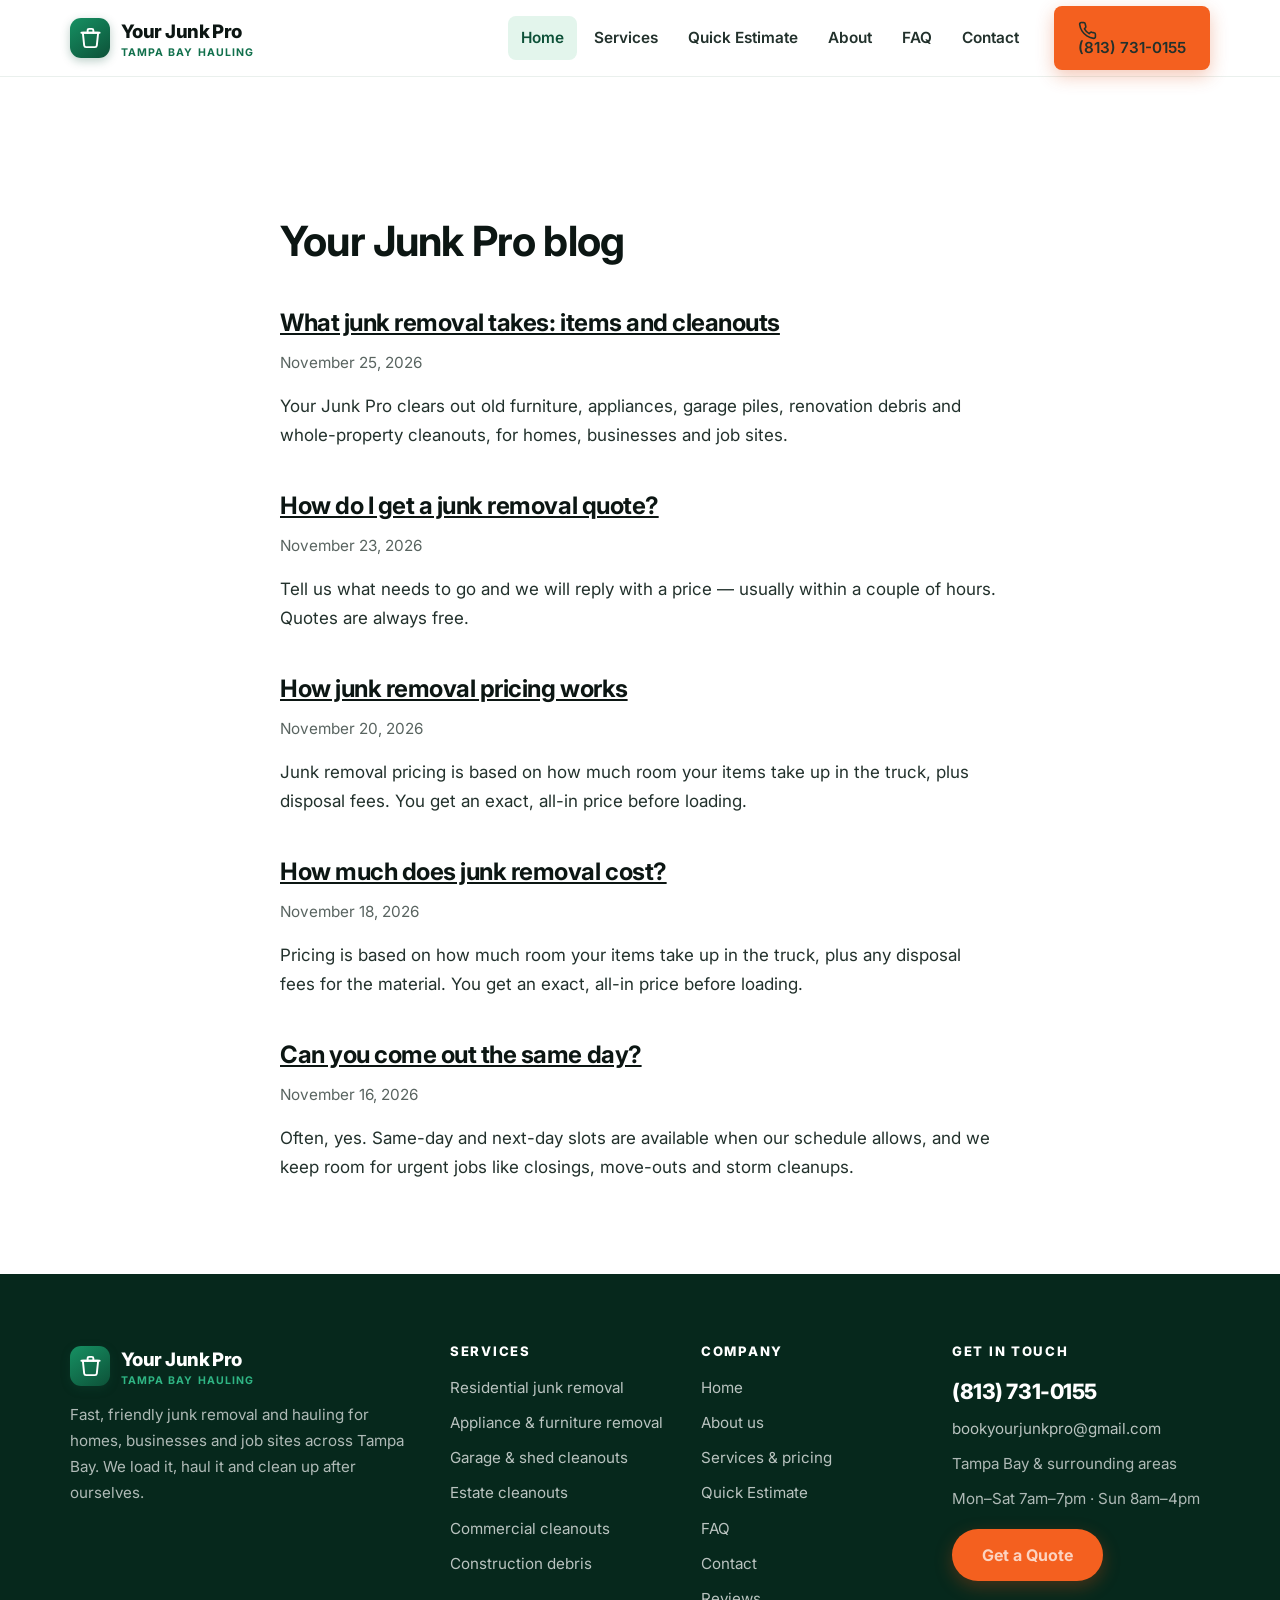
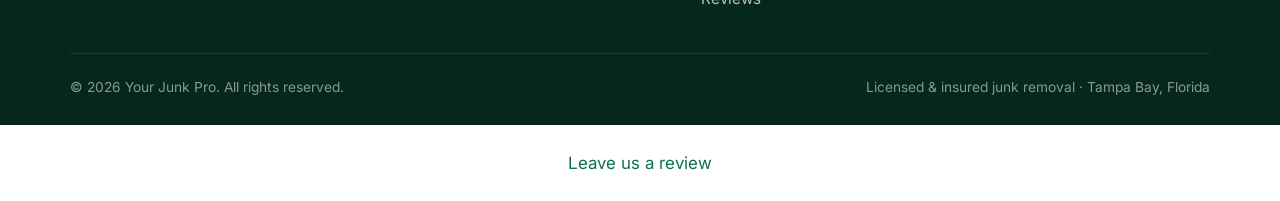
==== blog/index.html @ b9bbd469 "feat: add review page link" ====
<!doctype html>
<html lang="en">
<head>
<meta charset="utf-8">
<meta name="viewport" content="width=device-width, initial-scale=1">
<meta name="theme-color" content="#0d5138">
<link rel="icon" href="/favicon.svg" type="image/svg+xml">
<link rel="apple-touch-icon" href="/favicon.svg">
<link rel="preconnect" href="https://fonts.googleapis.com/">
<link rel="preconnect" href="https://fonts.gstatic.com/" crossorigin>
<link rel="stylesheet" href="https://fonts.googleapis.com/css2?family=Inter:wght@400;600;700;800&amp;display=swap">
<link rel="stylesheet" href="/assets/css/styles.css">
<script src="/assets/js/main.js"></script>
<title>Blog | Your Junk Pro</title>
<meta name="description" content="Articles and answers from Your Junk Pro.">
<link rel="canonical" href="https://www.yourjunkpro.com/blog/">
<meta property="og:type" content="article">
<meta property="og:title" content="Blog | Your Junk Pro">
<meta property="og:description" content="Articles and answers from Your Junk Pro.">
<meta property="og:url" content="https://www.yourjunkpro.com/blog/">
<style>.lv-blog{box-sizing:border-box;max-width:760px;margin:0 auto;padding:clamp(96px,12vw,140px) 20px 64px;line-height:1.7;font-size:1.0625rem}.lv-blog h1{font-size:clamp(1.9rem,4vw,2.6rem);line-height:1.2;font-weight:700;margin:0 0 16px}.lv-blog h2{font-size:1.5rem;line-height:1.3;font-weight:700;margin:40px 0 12px}.lv-blog h3{font-size:1.15rem;line-height:1.4;font-weight:600;margin:24px 0 8px}.lv-blog p{margin:0 0 16px}.lv-blog ul{list-style:disc;padding-left:1.4em;margin:0 0 16px}.lv-blog li{margin:0 0 8px}.lv-blog a{color:inherit;text-decoration:underline;text-underline-offset:2px}.lv-blog__answer{font-size:1.15em}.lv-blog__meta,.lv-blog__crumbs{opacity:.75;font-size:.9em}.lv-blog__cta{margin-top:40px;padding:24px;border:1px solid currentColor;border-radius:8px}.lv-blog .lv-blog__list{list-style:none;padding:0}.lv-blog__list li{margin:0 0 28px}</style>
<script type="application/ld+json">{"@context":"https://schema.org","@graph":[{"@type":"LocalBusiness","@id":"https://www.yourjunkpro.com/#business","name":"Your Junk Pro","url":"https://www.yourjunkpro.com/","telephone":"+18137310155","areaServed":["Tampa Bay, Florida"]}]}</script>
</head>
<body>
<header class="site-header">
  <div class="container header-inner">
    <a class="brand" href="/index.html">
      <span class="brand-mark" aria-hidden="true">
        <svg viewbox="0 0 24 24"><path d="M4 7h16l-1.4 13.2a2 2 0 0 1-2 1.8H7.4a2 2 0 0 1-2-1.8Z"/><path d="M2.5 7h19"/><path d="M9 7V4.6A1.6 1.6 0 0 1 10.6 3h2.8A1.6 1.6 0 0 1 15 4.6V7"/></svg>
      </span>
      <span class="brand-text">Your Junk Pro<small>Tampa Bay Hauling</small></span>
    </a>

    <button class="nav-toggle" type="button" aria-expanded="false" aria-controls="site-nav" aria-label="Toggle navigation menu">
      <span></span><span></span><span></span>
    </button>

    <nav class="site-nav" id="site-nav" aria-label="Main navigation">
      <ul>
        <li><a href="/index.html" aria-current="page">Home</a></li>
        <li><a href="/services.html">Services</a></li>
        <li><a href="/quickestimate">Quick Estimate</a></li>
        <li><a href="/about.html">About</a></li>
        <li><a href="/faq.html">FAQ</a></li>
        <li><a href="/contact.html">Contact</a></li>
      </ul>
      <div class="nav-cta">
        <a class="btn btn--primary" href="tel:+18137310155">
          <svg class="btn-icon" viewbox="0 0 24 24" aria-hidden="true"><path d="M22 16.9v3a2 2 0 0 1-2.2 2 19.8 19.8 0 0 1-8.6-3.1 19.5 19.5 0 0 1-6-6A19.8 19.8 0 0 1 2.1 4.2 2 2 0 0 1 4.1 2h3a2 2 0 0 1 2 1.7c.1 1 .4 1.9.7 2.8a2 2 0 0 1-.5 2.1L8.1 9.9a16 16 0 0 0 6 6l1.3-1.3a2 2 0 0 1 2.1-.4c.9.3 1.8.6 2.8.7a2 2 0 0 1 1.7 2Z"/></svg>
          (813) 731-0155
        </a>
      </div>
    </nav>
  </div>
</header>
<main id="main" class="lv-blog"><h1>Your Junk Pro blog</h1>
<ul class="lv-blog__list">
<li><h2><a href="/blog/what-junk-removal-takes/">What junk removal takes: items and cleanouts</a></h2><p class="lv-blog__meta"><time datetime="2026-11-25">November 25, 2026</time></p><p>Your Junk Pro clears out old furniture, appliances, garage piles, renovation debris and whole-property cleanouts, for homes, businesses and job sites.</p></li>
<li><h2><a href="/blog/junk-removal-quote/">How do I get a junk removal quote?</a></h2><p class="lv-blog__meta"><time datetime="2026-11-23">November 23, 2026</time></p><p>Tell us what needs to go and we will reply with a price — usually within a couple of hours. Quotes are always free.</p></li>
<li><h2><a href="/blog/junk-removal-pricing/">How junk removal pricing works</a></h2><p class="lv-blog__meta"><time datetime="2026-11-20">November 20, 2026</time></p><p>Junk removal pricing is based on how much room your items take up in the truck, plus disposal fees. You get an exact, all-in price before loading.</p></li>
<li><h2><a href="/blog/junk-removal-cost/">How much does junk removal cost?</a></h2><p class="lv-blog__meta"><time datetime="2026-11-18">November 18, 2026</time></p><p>Pricing is based on how much room your items take up in the truck, plus any disposal fees for the material. You get an exact, all-in price before loading.</p></li>
<li><h2><a href="/blog/same-day-junk-removal/">Can you come out the same day?</a></h2><p class="lv-blog__meta"><time datetime="2026-11-16">November 16, 2026</time></p><p>Often, yes. Same-day and next-day slots are available when our schedule allows, and we keep room for urgent jobs like closings, move-outs and storm cleanups.</p></li>
</ul>
</main>
<footer class="site-footer">
  <div class="container footer-grid">
    <div>
      <a class="brand" href="/index.html">
        <span class="brand-mark" aria-hidden="true">
          <svg viewbox="0 0 24 24"><path d="M4 7h16l-1.4 13.2a2 2 0 0 1-2 1.8H7.4a2 2 0 0 1-2-1.8Z"/><path d="M2.5 7h19"/><path d="M9 7V4.6A1.6 1.6 0 0 1 10.6 3h2.8A1.6 1.6 0 0 1 15 4.6V7"/></svg>
        </span>
        <span class="brand-text">Your Junk Pro<small>Tampa Bay Hauling</small></span>
      </a>
      <p>Fast, friendly junk removal and hauling for homes, businesses and job sites across Tampa Bay. We load it, haul it and clean up after ourselves.</p>
    </div>

    <div>
      <h3>Services</h3>
      <ul>
        <li><a href="/services.html#residential">Residential junk removal</a></li>
        <li><a href="/services.html#appliances">Appliance &amp; furniture removal</a></li>
        <li><a href="/services.html#cleanouts">Garage &amp; shed cleanouts</a></li>
        <li><a href="/services.html#estate">Estate cleanouts</a></li>
        <li><a href="/services.html#commercial">Commercial cleanouts</a></li>
        <li><a href="/services.html#construction">Construction debris</a></li>
      </ul>
    </div>

    <div>
      <h3>Company</h3>
      <ul>
        <li><a href="/index.html">Home</a></li>
        <li><a href="/about.html">About us</a></li>
        <li><a href="/services.html">Services &amp; pricing</a></li>
        <li><a href="/quickestimate">Quick Estimate</a></li>
        <li><a href="/faq.html">FAQ</a></li>
        <li><a href="/contact.html">Contact</a></li>
        <li><a href="/index.html#reviews">Reviews</a></li>
      </ul>
    </div>

    <div>
      <h3>Get in touch</h3>
      <a class="footer-phone" href="tel:+18137310155">(813) 731-0155</a>
      <ul>
        <li><a href="mailto:bookyourjunkpro@gmail.com">bookyourjunkpro@gmail.com</a></li>
        <li>Tampa Bay &amp; surrounding areas</li>
        <li>Mon–Sat 7am–7pm · Sun 8am–4pm</li>
      </ul>
      <div class="btn-row" style="margin-top:18px">
        <a class="btn btn--primary" href="/#quote">Get a Quote</a>
      </div>
    </div>
  </div>

  <div class="container">
    <div class="footer-bottom">
      <p>&copy; <span data-year="">2026</span> Your Junk Pro. All rights reserved.</p>
      <p>Licensed &amp; insured junk removal · Tampa Bay, Florida</p>
    </div>
  </div>
</footer>
<p data-lv-review="1" style="text-align:center;margin:24px 0"><a href="/review">Leave us a review</a></p>
</body>
</html>
---- assets/css/styles.css ----
/* =========================================================
   Your Junk Pro — Global Stylesheet
   Vanilla CSS, mobile-first, no external dependencies
   ========================================================= */

/* ---------- Design tokens ---------- */
:root {
  --green-900: #06281c;
  --green-800: #0a3a28;
  --green-700: #0d5138;
  --green-600: #11704c;
  --green-500: #169163;
  --green-400: #2fb584;
  --green-100: #e3f5ec;
  --green-50: #f1faf5;

  --orange-600: #d9480f;
  --orange-500: #f4601f;
  --orange-400: #ff7a33;

  --ink-900: #0c1613;
  --ink-700: #22312c;
  --ink-500: #4c5c56;
  --ink-400: #6b7b75;
  --ink-200: #d7e0dc;
  --ink-100: #eaf0ed;
  --white: #ffffff;
  --cream: #f7faf8;

  --radius-sm: 8px;
  --radius: 14px;
  --radius-lg: 22px;
  --radius-pill: 999px;

  --shadow-sm: 0 1px 2px rgba(12, 22, 19, 0.06), 0 2px 6px rgba(12, 22, 19, 0.05);
  --shadow: 0 4px 12px rgba(12, 22, 19, 0.07), 0 12px 28px rgba(12, 22, 19, 0.07);
  --shadow-lg: 0 18px 48px rgba(6, 40, 28, 0.16);

  --font-sans: "Inter", "Segoe UI", system-ui, -apple-system, "Helvetica Neue", Arial, sans-serif;

  --maxw: 1180px;
  --gutter: 20px;
  --header-h: 76px;

  /* Stable reserved height of the fixed mobile call bar:
     9px top padding + 50px tap target + 9px bottom padding + safe area. */
  --call-bar-h: calc(68px + env(safe-area-inset-bottom, 0px));
}

/* ---------- Reset / base ---------- */
*,
*::before,
*::after {
  box-sizing: border-box;
}

html {
  scroll-behavior: smooth;
  -webkit-text-size-adjust: 100%;
  scroll-padding-top: calc(var(--header-h) + 12px);
}

body {
  margin: 0;
  font-family: var(--font-sans);
  font-size: 17px;
  line-height: 1.65;
  color: var(--ink-700);
  background: var(--white);
  -webkit-font-smoothing: antialiased;
  -moz-osx-font-smoothing: grayscale;
  overflow-x: hidden;
}

img,
svg {
  max-width: 100%;
  height: auto;
  display: block;
}

h1,
h2,
h3,
h4 {
  margin: 0 0 0.6em;
  color: var(--ink-900);
  line-height: 1.18;
  letter-spacing: -0.02em;
  font-weight: 800;
}

h1 {
  font-size: clamp(2.1rem, 6vw, 3.6rem);
}
h2 {
  font-size: clamp(1.65rem, 4vw, 2.5rem);
}
h3 {
  font-size: clamp(1.15rem, 2.2vw, 1.35rem);
}

p {
  margin: 0 0 1.1rem;
}

a {
  color: var(--green-600);
  text-decoration: none;
}
a:hover {
  color: var(--green-500);
  text-decoration: underline;
}

ul,
ol {
  margin: 0 0 1.1rem;
  padding-left: 1.2rem;
}
li {
  margin-bottom: 0.45rem;
}

strong {
  color: var(--ink-900);
  font-weight: 700;
}

:focus-visible {
  outline: 3px solid var(--green-400);
  outline-offset: 2px;
  border-radius: 4px;
}

/* ---------- Layout helpers ---------- */
.container {
  width: 100%;
  max-width: var(--maxw);
  margin-inline: auto;
  padding-inline: var(--gutter);
}

.section {
  padding: clamp(56px, 9vw, 104px) 0;
}

.section--tight {
  padding: clamp(42px, 6vw, 70px) 0;
}

.section--cream {
  background: var(--cream);
}

.section--green {
  background: linear-gradient(160deg, var(--green-800) 0%, var(--green-900) 100%);
  color: rgba(255, 255, 255, 0.86);
}
.section--green h2,
.section--green h3 {
  color: var(--white);
}

.section-head {
  max-width: 720px;
  margin: 0 auto clamp(34px, 5vw, 56px);
  text-align: center;
}
.section-head p {
  font-size: 1.07rem;
  color: var(--ink-500);
  margin-bottom: 0;
}
.section--green .section-head p {
  color: rgba(255, 255, 255, 0.78);
}

.section-head--left {
  margin-inline: 0;
  text-align: left;
}

.eyebrow {
  display: inline-block;
  font-size: 0.78rem;
  font-weight: 800;
  letter-spacing: 0.14em;
  text-transform: uppercase;
  color: var(--green-600);
  background: var(--green-100);
  padding: 7px 14px;
  border-radius: var(--radius-pill);
  margin-bottom: 18px;
}
.section--green .eyebrow {
  color: var(--green-400);
  background: rgba(47, 181, 132, 0.14);
}

.skip-link {
  position: absolute;
  left: -9999px;
  top: 0;
  z-index: 999;
  background: var(--green-700);
  color: #fff;
  padding: 12px 18px;
  border-radius: 0 0 var(--radius-sm) 0;
}
.skip-link:focus {
  left: 0;
}

/* ---------- Buttons ---------- */
.btn {
  display: inline-flex;
  align-items: center;
  justify-content: center;
  gap: 9px;
  font-family: inherit;
  font-size: 1rem;
  font-weight: 700;
  line-height: 1;
  padding: 16px 28px;
  border: 2px solid transparent;
  border-radius: var(--radius-pill);
  cursor: pointer;
  text-align: center;
  transition: transform 0.18s ease, box-shadow 0.18s ease, background-color 0.18s ease,
    color 0.18s ease, border-color 0.18s ease;
  text-decoration: none;
  white-space: nowrap;
}
.btn:hover {
  text-decoration: none;
  transform: translateY(-2px);
}
.btn:active {
  transform: translateY(0);
}

.btn--primary {
  background: var(--orange-500);
  color: #fff;
  box-shadow: 0 6px 18px rgba(217, 72, 15, 0.3);
}
.btn--primary:hover {
  background: var(--orange-600);
  color: #fff;
  box-shadow: 0 10px 24px rgba(217, 72, 15, 0.38);
}

.btn--green {
  background: var(--green-600);
  color: #fff;
  box-shadow: 0 6px 18px rgba(13, 81, 56, 0.26);
}
.btn--green:hover {
  background: var(--green-700);
  color: #fff;
}

.btn--ghost {
  background: transparent;
  color: var(--white);
  border-color: rgba(255, 255, 255, 0.5);
}
.btn--ghost:hover {
  background: rgba(255, 255, 255, 0.12);
  border-color: #fff;
  color: #fff;
}

.btn--outline {
  background: #fff;
  color: var(--green-700);
  border-color: var(--ink-200);
}
.btn--outline:hover {
  border-color: var(--green-500);
  color: var(--green-700);
  background: var(--green-50);
}

.btn--lg {
  padding: 19px 34px;
  font-size: 1.07rem;
}

.btn--block {
  width: 100%;
}

.btn-icon {
  width: 19px;
  height: 19px;
  flex: 0 0 auto;
  fill: none;
  stroke: currentColor;
  stroke-width: 2;
  stroke-linecap: round;
  stroke-linejoin: round;
}

.btn-row {
  display: flex;
  flex-wrap: wrap;
  gap: 14px;
}
.btn-row--center {
  justify-content: center;
}

/* ---------- Header ---------- */
.site-header {
  position: sticky;
  top: 0;
  z-index: 100;
  background: rgba(255, 255, 255, 0.95);
  backdrop-filter: blur(10px);
  border-bottom: 1px solid var(--ink-100);
}
.site-header.is-scrolled {
  box-shadow: var(--shadow-sm);
}

.header-inner {
  min-height: var(--header-h);
  display: flex;
  align-items: center;
  justify-content: space-between;
  gap: 18px;
}

.brand {
  display: inline-flex;
  align-items: center;
  gap: 11px;
  font-weight: 800;
  font-size: 1.16rem;
  color: var(--ink-900);
  letter-spacing: -0.03em;
  flex: 0 0 auto;
}
.brand:hover {
  text-decoration: none;
  color: var(--green-700);
}
.brand-mark {
  width: 40px;
  height: 40px;
  flex: 0 0 auto;
  border-radius: 11px;
  background: linear-gradient(145deg, var(--green-500), var(--green-700));
  display: grid;
  place-items: center;
  box-shadow: 0 3px 10px rgba(13, 81, 56, 0.28);
}
.brand-mark svg {
  width: 23px;
  height: 23px;
  stroke: #fff;
  fill: none;
  stroke-width: 2;
  stroke-linecap: round;
  stroke-linejoin: round;
}
.brand-text small {
  display: block;
  font-size: 0.66rem;
  font-weight: 700;
  letter-spacing: 0.1em;
  text-transform: uppercase;
  color: var(--green-600);
  line-height: 1.2;
  margin-top: 1px;
}

.nav-toggle {
  display: inline-flex;
  flex-direction: column;
  justify-content: center;
  gap: 5px;
  width: 46px;
  height: 42px;
  padding: 0 10px;
  background: var(--green-50);
  border: 1px solid var(--ink-200);
  border-radius: 10px;
  cursor: pointer;
}
.nav-toggle span {
  display: block;
  height: 2px;
  background: var(--green-800);
  border-radius: 2px;
  transition: transform 0.22s ease, opacity 0.18s ease;
}
.nav-toggle[aria-expanded="true"] span:nth-child(1) {
  transform: translateY(7px) rotate(45deg);
}
.nav-toggle[aria-expanded="true"] span:nth-child(2) {
  opacity: 0;
}
.nav-toggle[aria-expanded="true"] span:nth-child(3) {
  transform: translateY(-7px) rotate(-45deg);
}

.site-nav {
  display: none;
}
.site-nav.is-open {
  display: block;
  position: absolute;
  top: calc(100% + 1px);
  left: 0;
  right: 0;
  background: #fff;
  border-bottom: 1px solid var(--ink-100);
  box-shadow: var(--shadow);
  padding: 14px var(--gutter) 22px;
}
.site-nav ul {
  list-style: none;
  margin: 0;
  padding: 0;
  display: flex;
  flex-direction: column;
  gap: 2px;
}
.site-nav li {
  margin: 0;
}
.site-nav a {
  display: block;
  padding: 12px 10px;
  font-weight: 600;
  color: var(--ink-700);
  border-radius: var(--radius-sm);
}
.site-nav a:hover {
  background: var(--green-50);
  color: var(--green-700);
  text-decoration: none;
}
.site-nav a[aria-current="page"] {
  color: var(--green-700);
  background: var(--green-100);
}
.nav-cta {
  margin-top: 14px;
  display: grid;
  gap: 10px;
}

/* ---------- Hero ---------- */
.hero {
  position: relative;
  overflow: hidden;
  background: radial-gradient(1100px 620px at 82% -12%, rgba(22, 145, 99, 0.35) 0%, transparent 60%),
    linear-gradient(155deg, var(--green-800) 0%, var(--green-900) 62%, #041a12 100%);
  color: rgba(255, 255, 255, 0.84);
  padding: clamp(60px, 9vw, 104px) 0 clamp(64px, 9vw, 112px);
}
.hero::before,
.hero::after {
  content: "";
  position: absolute;
  border-radius: 50%;
  pointer-events: none;
}
.hero::before {
  width: 620px;
  height: 620px;
  top: -260px;
  right: -180px;
  background: radial-gradient(circle, rgba(47, 181, 132, 0.34) 0%, transparent 68%);
}
.hero::after {
  width: 480px;
  height: 480px;
  bottom: -230px;
  left: -170px;
  background: radial-gradient(circle, rgba(244, 96, 31, 0.2) 0%, transparent 68%);
}
.hero > .container {
  position: relative;
  z-index: 1;
}

.hero-grid {
  display: grid;
  gap: clamp(34px, 5vw, 56px);
  align-items: center;
}

.hero h1 {
  color: #fff;
}
.hero h1 .accent {
  color: var(--green-400);
}
.hero-lead {
  font-size: clamp(1.04rem, 2.2vw, 1.22rem);
  color: rgba(255, 255, 255, 0.82);
  max-width: 56ch;
}

.hero-badges {
  list-style: none;
  margin: 26px 0 0;
  padding: 0;
  display: flex;
  flex-wrap: wrap;
  gap: 10px 22px;
}
.hero-badges li {
  display: flex;
  align-items: center;
  gap: 8px;
  margin: 0;
  font-size: 0.93rem;
  font-weight: 600;
  color: rgba(255, 255, 255, 0.86);
}
.hero-badges svg {
  width: 19px;
  height: 19px;
  flex: 0 0 auto;
  stroke: var(--green-400);
  fill: none;
  stroke-width: 2.4;
  stroke-linecap: round;
  stroke-linejoin: round;
}

.hero-phone {
  margin-top: 30px;
  display: inline-flex;
  flex-direction: column;
  gap: 2px;
}
.hero-phone span {
  font-size: 0.78rem;
  font-weight: 700;
  letter-spacing: 0.13em;
  text-transform: uppercase;
  color: rgba(255, 255, 255, 0.6);
}
.hero-phone a {
  font-size: clamp(1.6rem, 4.6vw, 2.15rem);
  font-weight: 800;
  color: #fff;
  letter-spacing: -0.02em;
  line-height: 1.2;
}
.hero-phone a:hover {
  color: var(--green-400);
  text-decoration: none;
}

/* Hero quote card */
.hero-card {
  background: #fff;
  color: var(--ink-700);
  border-radius: var(--radius-lg);
  padding: clamp(24px, 3.4vw, 34px);
  box-shadow: var(--shadow-lg);
}
.hero-card h2 {
  font-size: 1.42rem;
  margin-bottom: 6px;
}
.hero-card .hero-card-sub {
  font-size: 0.95rem;
  color: var(--ink-500);
  margin-bottom: 20px;
}

/* ---------- Trust strip ---------- */
.trust-strip {
  background: var(--green-900);
  color: rgba(255, 255, 255, 0.8);
  padding: 20px 0;
  border-top: 1px solid rgba(255, 255, 255, 0.07);
}
.trust-strip ul {
  list-style: none;
  margin: 0;
  padding: 0;
  display: flex;
  flex-wrap: wrap;
  justify-content: center;
  gap: 10px 34px;
  text-align: center;
}
.trust-strip li {
  margin: 0;
  font-size: 0.9rem;
  font-weight: 600;
  display: flex;
  align-items: center;
  gap: 9px;
}
.trust-strip svg {
  width: 18px;
  height: 18px;
  stroke: var(--green-400);
  fill: none;
  stroke-width: 2.3;
  stroke-linecap: round;
  stroke-linejoin: round;
  flex: 0 0 auto;
}

/* ---------- Generic grids ---------- */
.grid {
  display: grid;
  gap: 22px;
}
.grid--2 {
  grid-template-columns: 1fr;
}
.grid--3 {
  grid-template-columns: 1fr;
}
.grid--4 {
  grid-template-columns: 1fr;
}

/* ---------- Cards ---------- */
.card {
  background: #fff;
  border: 1px solid var(--ink-100);
  border-radius: var(--radius);
  padding: 28px 24px;
  box-shadow: var(--shadow-sm);
  transition: transform 0.2s ease, box-shadow 0.2s ease, border-color 0.2s ease;
  height: 100%;
  display: flex;
  flex-direction: column;
}
.card:hover {
  transform: translateY(-4px);
  box-shadow: var(--shadow);
  border-color: var(--green-100);
}
.card h3 {
  margin-bottom: 8px;
}
.card p {
  color: var(--ink-500);
  font-size: 0.97rem;
  margin-bottom: 14px;
}
.card p:last-child,
.card ul:last-child {
  margin-bottom: 0;
}
.card ul {
  list-style: none;
  padding: 0;
  margin: 0 0 4px;
}
.card ul li {
  position: relative;
  padding-left: 25px;
  font-size: 0.94rem;
  color: var(--ink-500);
  margin-bottom: 7px;
}
.card ul li::before {
  content: "";
  position: absolute;
  left: 0;
  top: 0.52em;
  width: 13px;
  height: 7px;
  border-left: 2.4px solid var(--green-500);
  border-bottom: 2.4px solid var(--green-500);
  transform: rotate(-45deg);
  border-radius: 1px;
}
.card .card-link {
  margin-top: auto;
  padding-top: 16px;
  font-weight: 700;
  font-size: 0.95rem;
  display: inline-flex;
  align-items: center;
  gap: 7px;
}
.card .card-link svg {
  width: 16px;
  height: 16px;
  stroke: currentColor;
  fill: none;
  stroke-width: 2.4;
  stroke-linecap: round;
  stroke-linejoin: round;
  transition: transform 0.18s ease;
}
.card .card-link:hover svg {
  transform: translateX(4px);
}

.icon-badge {
  width: 54px;
  height: 54px;
  border-radius: 15px;
  background: var(--green-100);
  display: grid;
  place-items: center;
  margin-bottom: 18px;
  flex: 0 0 auto;
}
.icon-badge svg {
  width: 27px;
  height: 27px;
  stroke: var(--green-600);
  fill: none;
  stroke-width: 2;
  stroke-linecap: round;
  stroke-linejoin: round;
}
.icon-badge--orange {
  background: #fdece3;
}
.icon-badge--orange svg {
  stroke: var(--orange-600);
}

/* ---------- Steps ---------- */
.steps {
  counter-reset: step;
  display: grid;
  gap: 22px;
  list-style: none;
  padding: 0;
  margin: 0;
}
.steps li {
  position: relative;
  background: #fff;
  border: 1px solid var(--ink-100);
  border-radius: var(--radius);
  padding: 30px 24px 26px;
  margin: 0;
  box-shadow: var(--shadow-sm);
}
.steps li::before {
  counter-increment: step;
  content: counter(step);
  position: absolute;
  top: -19px;
  left: 24px;
  width: 44px;
  height: 44px;
  border-radius: 50%;
  background: linear-gradient(145deg, var(--green-500), var(--green-700));
  color: #fff;
  font-weight: 800;
  font-size: 1.08rem;
  display: grid;
  place-items: center;
  box-shadow: 0 4px 12px rgba(13, 81, 56, 0.3);
}
.steps h3 {
  margin-top: 14px;
  margin-bottom: 7px;
  font-size: 1.12rem;
}
.steps p {
  margin: 0;
  color: var(--ink-500);
  font-size: 0.96rem;
}

/* ---------- Reviews ---------- */
.review {
  background: #fff;
  border: 1px solid var(--ink-100);
  border-radius: var(--radius);
  padding: 28px 24px;
  box-shadow: var(--shadow-sm);
  display: flex;
  flex-direction: column;
  height: 100%;
}
.stars {
  display: flex;
  gap: 3px;
  margin-bottom: 14px;
}
.stars svg {
  width: 19px;
  height: 19px;
  fill: #f5a623;
}
.review blockquote {
  margin: 0 0 20px;
  font-size: 1rem;
  color: var(--ink-700);
  line-height: 1.68;
}
.review blockquote::before {
  content: "\201C";
}
.review blockquote::after {
  content: "\201D";
}
.review-author {
  margin-top: auto;
  display: flex;
  align-items: center;
  gap: 13px;
}
.avatar {
  width: 44px;
  height: 44px;
  flex: 0 0 auto;
  border-radius: 50%;
  background: linear-gradient(145deg, var(--green-400), var(--green-600));
  color: #fff;
  font-weight: 800;
  font-size: 1rem;
  display: grid;
  place-items: center;
  letter-spacing: 0.02em;
}
.review-author strong {
  display: block;
  font-size: 0.97rem;
  line-height: 1.35;
}
.review-author span {
  display: block;
  font-size: 0.85rem;
  color: var(--ink-400);
}

.rating-summary {
  display: flex;
  flex-wrap: wrap;
  align-items: center;
  justify-content: center;
  gap: 12px 26px;
  margin-bottom: 40px;
  padding: 22px 26px;
  background: #fff;
  border: 1px solid var(--ink-100);
  border-radius: var(--radius);
  box-shadow: var(--shadow-sm);
  text-align: center;
}
.rating-summary .score {
  font-size: 2.6rem;
  font-weight: 800;
  color: var(--ink-900);
  line-height: 1;
  letter-spacing: -0.03em;
}
.rating-summary p {
  margin: 0;
  font-size: 0.94rem;
  color: var(--ink-500);
}

/* ---------- Stats ---------- */
.stats {
  display: grid;
  gap: 18px;
  grid-template-columns: repeat(2, 1fr);
  list-style: none;
  padding: 0;
  margin: 0;
}
.stats li {
  margin: 0;
  background: rgba(255, 255, 255, 0.06);
  border: 1px solid rgba(255, 255, 255, 0.12);
  border-radius: var(--radius);
  padding: 22px 18px;
  text-align: center;
}
.stats .stat-num {
  display: block;
  font-size: clamp(1.7rem, 4.4vw, 2.3rem);
  font-weight: 800;
  color: var(--green-400);
  line-height: 1.1;
  letter-spacing: -0.02em;
}
.stats .stat-label {
  display: block;
  font-size: 0.87rem;
  color: rgba(255, 255, 255, 0.76);
  margin-top: 5px;
}

/* ---------- FAQ accordion ---------- */
.faq-list {
  max-width: 820px;
  margin-inline: auto;
  display: grid;
  gap: 14px;
}
.faq-item {
  background: #fff;
  border: 1px solid var(--ink-200);
  border-radius: var(--radius);
  overflow: hidden;
  box-shadow: var(--shadow-sm);
}
.faq-item.is-open {
  border-color: var(--green-400);
  box-shadow: var(--shadow);
}
.faq-q {
  width: 100%;
  display: flex;
  align-items: flex-start;
  justify-content: space-between;
  gap: 16px;
  padding: 20px 22px;
  background: none;
  border: 0;
  font-family: inherit;
  font-size: 1.04rem;
  font-weight: 700;
  color: var(--ink-900);
  text-align: left;
  cursor: pointer;
  line-height: 1.45;
}
.faq-q:hover {
  color: var(--green-700);
}
.faq-icon {
  position: relative;
  flex: 0 0 auto;
  width: 24px;
  height: 24px;
  border-radius: 50%;
  background: var(--green-100);
  margin-top: 2px;
}
.faq-icon::before,
.faq-icon::after {
  content: "";
  position: absolute;
  top: 50%;
  left: 50%;
  width: 11px;
  height: 2.2px;
  background: var(--green-700);
  border-radius: 2px;
  transform: translate(-50%, -50%);
  transition: transform 0.22s ease;
}
.faq-icon::after {
  transform: translate(-50%, -50%) rotate(90deg);
}
.faq-item.is-open .faq-icon::after {
  transform: translate(-50%, -50%) rotate(0deg);
}
.faq-a {
  display: none;
  padding: 0 22px 22px;
}
.faq-item.is-open .faq-a {
  display: block;
}
.faq-a p {
  margin: 0 0 0.8rem;
  color: var(--ink-500);
  font-size: 0.99rem;
}
.faq-a p:last-child {
  margin-bottom: 0;
}
.faq-a ul {
  margin: 0;
  color: var(--ink-500);
  font-size: 0.97rem;
}

/* ---------- Forms ---------- */
.form-grid {
  display: grid;
  gap: 16px;
}
.form-row {
  display: grid;
  gap: 16px;
}
.field {
  display: flex;
  flex-direction: column;
  gap: 7px;
}
.field label {
  font-size: 0.88rem;
  font-weight: 700;
  color: var(--ink-900);
}
.field .req {
  color: var(--orange-600);
}
.field input,
.field select,
.field textarea {
  font-family: inherit;
  font-size: 1rem;
  color: var(--ink-900);
  background: var(--white);
  border: 1.6px solid var(--ink-200);
  border-radius: var(--radius-sm);
  padding: 13px 14px;
  width: 100%;
  transition: border-color 0.18s ease, box-shadow 0.18s ease;
  appearance: none;
}
.field textarea {
  min-height: 118px;
  resize: vertical;
}
.field select {
  background-image: url("data:image/svg+xml,%3Csvg xmlns='http://www.w3.org/2000/svg' width='14' height='9' viewBox='0 0 14 9'%3E%3Cpath d='M1 1l6 6 6-6' fill='none' stroke='%234c5c56' stroke-width='2' stroke-linecap='round' stroke-linejoin='round'/%3E%3C/svg%3E");
  background-repeat: no-repeat;
  background-position: right 14px center;
  padding-right: 40px;
  cursor: pointer;
}
.field input:focus,
.field select:focus,
.field textarea:focus {
  outline: none;
  border-color: var(--green-500);
  box-shadow: 0 0 0 3px rgba(47, 181, 132, 0.2);
}
.field input::placeholder,
.field textarea::placeholder {
  color: var(--ink-400);
}
.field-hint {
  font-size: 0.82rem;
  color: var(--ink-400);
}

.form-footnote {
  font-size: 0.84rem;
  color: var(--ink-400);
  margin: 0;
}

.form-status {
  display: none;
  gap: 13px;
  align-items: flex-start;
  padding: 17px 19px;
  border-radius: var(--radius);
  margin-bottom: 22px;
  font-size: 0.97rem;
  line-height: 1.55;
}
.form-status.is-visible {
  display: flex;
}
.form-status strong {
  display: block;
  margin-bottom: 2px;
}
.form-status svg {
  width: 22px;
  height: 22px;
  flex: 0 0 auto;
  margin-top: 1px;
  fill: none;
  stroke-width: 2.3;
  stroke-linecap: round;
  stroke-linejoin: round;
}
.form-status--ok {
  background: var(--green-50);
  border: 1.5px solid var(--green-400);
  color: var(--green-800);
}
.form-status--ok svg {
  stroke: var(--green-600);
}
.form-status--error {
  background: #fdeee8;
  border: 1.5px solid #f0a68a;
  color: #8a2c0c;
}
.form-status--error svg {
  stroke: var(--orange-600);
}

/* ---------- Split / info blocks ---------- */
.split {
  display: grid;
  gap: clamp(32px, 5vw, 56px);
  align-items: center;
}

.panel {
  background: #fff;
  border: 1px solid var(--ink-100);
  border-radius: var(--radius-lg);
  padding: clamp(26px, 3.6vw, 38px);
  box-shadow: var(--shadow);
}

.checklist {
  list-style: none;
  padding: 0;
  margin: 0;
  display: grid;
  gap: 13px;
}
.checklist li {
  position: relative;
  padding-left: 36px;
  margin: 0;
  font-size: 0.99rem;
  color: var(--ink-500);
}
.checklist li strong {
  color: var(--ink-900);
}
.checklist li::before {
  content: "";
  position: absolute;
  left: 0;
  top: 1px;
  width: 24px;
  height: 24px;
  border-radius: 50%;
  background: var(--green-100);
}
.checklist li::after {
  content: "";
  position: absolute;
  left: 7px;
  top: 8px;
  width: 11px;
  height: 6px;
  border-left: 2.4px solid var(--green-600);
  border-bottom: 2.4px solid var(--green-600);
  transform: rotate(-45deg);
}
.section--green .checklist li {
  color: rgba(255, 255, 255, 0.8);
}
.section--green .checklist li strong {
  color: #fff;
}
.section--green .checklist li::before {
  background: rgba(47, 181, 132, 0.18);
}
.section--green .checklist li::after {
  border-color: var(--green-400);
}

/* ---------- Contact details ---------- */
.contact-list {
  list-style: none;
  padding: 0;
  margin: 0;
  display: grid;
  gap: 20px;
}
.contact-list li {
  margin: 0;
  display: flex;
  gap: 16px;
  align-items: flex-start;
}
.contact-list .icon-badge {
  width: 46px;
  height: 46px;
  border-radius: 13px;
  margin: 0;
}
.contact-list .icon-badge svg {
  width: 22px;
  height: 22px;
}
.contact-list .c-label {
  display: block;
  font-size: 0.78rem;
  font-weight: 800;
  letter-spacing: 0.1em;
  text-transform: uppercase;
  color: var(--ink-400);
  margin-bottom: 2px;
}
.contact-list .c-value {
  font-size: 1.1rem;
  font-weight: 700;
  color: var(--ink-900);
  line-height: 1.4;
}
.contact-list a.c-value:hover {
  color: var(--green-600);
  text-decoration: none;
}
.contact-list .c-note {
  display: block;
  font-size: 0.88rem;
  color: var(--ink-400);
  margin-top: 2px;
}

.hours-table {
  width: 100%;
  border-collapse: collapse;
  font-size: 0.97rem;
}
.hours-table th,
.hours-table td {
  text-align: left;
  padding: 11px 0;
  border-bottom: 1px solid var(--ink-100);
}
.hours-table th {
  font-weight: 600;
  color: var(--ink-500);
}
.hours-table td {
  text-align: right;
  font-weight: 700;
  color: var(--ink-900);
}
.hours-table tr:last-child th,
.hours-table tr:last-child td {
  border-bottom: 0;
}

.area-list {
  list-style: none;
  padding: 0;
  margin: 0;
  display: flex;
  flex-wrap: wrap;
  gap: 9px;
}
.area-list li {
  margin: 0;
}
.area-list span {
  display: inline-block;
  padding: 8px 15px;
  background: #fff;
  border: 1px solid var(--ink-200);
  border-radius: var(--radius-pill);
  font-size: 0.9rem;
  font-weight: 600;
  color: var(--ink-700);
}

/* ---------- Price table ---------- */
.price-cards {
  display: grid;
  gap: 22px;
}
.price-card {
  background: #fff;
  border: 1px solid var(--ink-100);
  border-radius: var(--radius);
  padding: 28px 24px;
  box-shadow: var(--shadow-sm);
  display: flex;
  flex-direction: column;
}
.price-card.is-featured {
  border: 2px solid var(--green-500);
  box-shadow: var(--shadow);
}
.price-card .tag {
  align-self: flex-start;
  font-size: 0.72rem;
  font-weight: 800;
  letter-spacing: 0.12em;
  text-transform: uppercase;
  color: var(--green-700);
  background: var(--green-100);
  padding: 6px 12px;
  border-radius: var(--radius-pill);
  margin-bottom: 14px;
}
.price-card h3 {
  margin-bottom: 4px;
}
.price-card .load {
  font-size: 0.9rem;
  color: var(--ink-400);
  margin-bottom: 16px;
}
.price-card .amount {
  font-size: 1.9rem;
  font-weight: 800;
  color: var(--ink-900);
  letter-spacing: -0.03em;
  line-height: 1.1;
  margin-bottom: 16px;
}
.price-card .amount small {
  display: block;
  font-size: 0.8rem;
  font-weight: 600;
  color: var(--ink-400);
  letter-spacing: 0;
  margin-top: 4px;
}

/* ---------- CTA band ---------- */
.cta-band {
  background: linear-gradient(135deg, var(--green-700) 0%, var(--green-900) 100%);
  color: rgba(255, 255, 255, 0.85);
  text-align: center;
  padding: clamp(48px, 7vw, 82px) 0;
  position: relative;
  overflow: hidden;
}
.cta-band::after {
  content: "";
  position: absolute;
  width: 520px;
  height: 520px;
  border-radius: 50%;
  top: -300px;
  right: -140px;
  background: radial-gradient(circle, rgba(47, 181, 132, 0.26) 0%, transparent 70%);
  pointer-events: none;
}
.cta-band > .container {
  position: relative;
  z-index: 1;
}
.cta-band h2 {
  color: #fff;
  max-width: 760px;
  margin-inline: auto;
}
.cta-band p {
  max-width: 620px;
  margin: 0 auto 28px;
  font-size: 1.05rem;
  color: rgba(255, 255, 255, 0.8);
}

/* ---------- Page hero (sub pages) ---------- */
.page-hero {
  background: linear-gradient(150deg, var(--green-800) 0%, var(--green-900) 100%);
  color: rgba(255, 255, 255, 0.82);
  padding: clamp(46px, 7vw, 82px) 0 clamp(44px, 7vw, 74px);
  position: relative;
  overflow: hidden;
}
.page-hero::after {
  content: "";
  position: absolute;
  width: 540px;
  height: 540px;
  border-radius: 50%;
  top: -290px;
  right: -150px;
  background: radial-gradient(circle, rgba(47, 181, 132, 0.28) 0%, transparent 70%);
  pointer-events: none;
}
.page-hero > .container {
  position: relative;
  z-index: 1;
}
.page-hero h1 {
  color: #fff;
  max-width: 20ch;
}
.page-hero p {
  max-width: 62ch;
  font-size: clamp(1rem, 2vw, 1.15rem);
  color: rgba(255, 255, 255, 0.8);
  margin-bottom: 0;
}
.page-hero .btn-row {
  margin-top: 28px;
}

.breadcrumb {
  font-size: 0.85rem;
  color: rgba(255, 255, 255, 0.6);
  margin-bottom: 14px;
}
.breadcrumb ol {
  list-style: none;
  display: flex;
  flex-wrap: wrap;
  gap: 8px;
  padding: 0;
  margin: 0;
}
.breadcrumb li {
  margin: 0;
}
.breadcrumb li + li::before {
  content: "/";
  margin-right: 8px;
  color: rgba(255, 255, 255, 0.35);
}
.breadcrumb a {
  color: rgba(255, 255, 255, 0.78);
}
.breadcrumb a:hover {
  color: #fff;
}
.breadcrumb [aria-current="page"] {
  color: var(--green-400);
  font-weight: 600;
}

/* ---------- Footer ---------- */
.site-footer {
  background: var(--green-900);
  color: rgba(255, 255, 255, 0.68);
  padding: clamp(46px, 6vw, 70px) 0 0;
  font-size: 0.95rem;
}
.footer-grid {
  display: grid;
  gap: 36px;
  padding-bottom: 42px;
}
.site-footer h3 {
  color: #fff;
  font-size: 0.82rem;
  letter-spacing: 0.13em;
  text-transform: uppercase;
  margin-bottom: 16px;
}
.site-footer .brand {
  color: #fff;
  margin-bottom: 14px;
}
.site-footer .brand:hover {
  color: var(--green-400);
}
.site-footer .brand-text small {
  color: var(--green-400);
}
.site-footer p {
  margin-bottom: 1rem;
  line-height: 1.7;
}
.site-footer ul {
  list-style: none;
  padding: 0;
  margin: 0;
  display: grid;
  gap: 10px;
}
.site-footer ul li {
  margin: 0;
}
.site-footer a {
  color: rgba(255, 255, 255, 0.72);
}
.site-footer a:hover {
  color: var(--green-400);
  text-decoration: none;
}
.footer-phone {
  display: inline-block;
  font-size: 1.32rem;
  font-weight: 800;
  color: #fff !important;
  letter-spacing: -0.02em;
  margin-bottom: 6px;
}
.footer-bottom {
  border-top: 1px solid rgba(255, 255, 255, 0.1);
  padding: 22px 0 26px;
  display: flex;
  flex-wrap: wrap;
  gap: 10px 20px;
  justify-content: space-between;
  align-items: center;
  font-size: 0.86rem;
  color: rgba(255, 255, 255, 0.52);
}
.footer-bottom p {
  margin: 0;
}

/* ---------- Mobile sticky call bar ---------- */
.call-bar {
  position: fixed;
  left: 0;
  right: 0;
  bottom: 0;
  z-index: 95;
  display: grid;
  grid-template-columns: minmax(0, 1fr) minmax(0, 1fr);
  gap: 10px;
  align-items: stretch;
  min-height: var(--call-bar-h);
  /* Fully opaque: nothing behind the dock may show through its controls. */
  background: var(--green-900);
  padding: 9px max(10px, env(safe-area-inset-right, 0px))
    calc(9px + env(safe-area-inset-bottom, 0px))
    max(10px, env(safe-area-inset-left, 0px));
  box-shadow: 0 -4px 18px rgba(6, 40, 28, 0.26);
}
.call-bar a {
  display: flex;
  align-items: center;
  justify-content: center;
  gap: 8px;
  min-width: 0;
  min-height: 50px;
  padding: 6px 10px;
  border-radius: var(--radius-pill);
  font-weight: 700;
  font-size: 0.95rem;
  line-height: 1.2;
  text-align: center;
  overflow-wrap: anywhere;
  color: #fff;
}
.call-bar a:hover {
  text-decoration: none;
  color: #fff;
}
.call-bar .cb-call {
  background: var(--orange-500);
}
.call-bar .cb-quote {
  background: var(--green-500);
}
.call-bar svg {
  flex: 0 0 auto;
  width: 18px;
  height: 18px;
  fill: none;
  stroke: currentColor;
  stroke-width: 2.2;
  stroke-linecap: round;
  stroke-linejoin: round;
}
body {
  padding-bottom: calc(var(--call-bar-h) + 22px);
}

/* ---------- Quick estimate page ---------- */
.hero-minimum {
  display: inline-block;
  margin: 22px 0 0;
  padding: 13px 18px;
  background: rgba(244, 96, 31, 0.18);
  border: 1px solid rgba(255, 122, 51, 0.55);
  border-radius: var(--radius);
  color: #fff;
  font-size: 1rem;
  line-height: 1.5;
}
.hero-minimum strong {
  color: #fff;
}
.hero-booking-note {
  margin: 14px 0 0;
  max-width: 62ch;
  font-size: 0.9rem;
  color: rgba(255, 255, 255, 0.72);
}

.note-grid {
  display: grid;
  gap: 18px;
  grid-template-columns: 1fr;
}
.note-card {
  background: #fff;
  border: 1px solid var(--ink-100);
  border-left: 4px solid var(--green-500);
  border-radius: var(--radius);
  padding: 20px;
  box-shadow: var(--shadow-sm);
}
.note-card h3 {
  font-size: 1rem;
  margin-bottom: 6px;
}
.note-card p {
  margin: 0;
  color: var(--ink-500);
  font-size: 0.95rem;
}

.minimum-banner {
  margin: 0 0 26px;
  padding: 14px 18px;
  background: #fdece3;
  border: 1.5px solid rgba(244, 96, 31, 0.45);
  border-radius: var(--radius);
  color: #8a2c0c;
  font-weight: 700;
  font-size: 1rem;
  text-align: center;
}

.item-grid {
  display: grid;
  gap: 20px;
  grid-template-columns: 1fr;
}
.item-card {
  display: flex;
  flex-direction: column;
  background: #fff;
  border: 1px solid var(--ink-100);
  border-radius: var(--radius);
  box-shadow: var(--shadow-sm);
  overflow: hidden;
  transition: transform 0.2s ease, box-shadow 0.2s ease, border-color 0.2s ease;
}
.item-card:hover {
  transform: translateY(-4px);
  box-shadow: var(--shadow);
  border-color: var(--green-100);
}
.item-card-photo {
  width: 100%;
  aspect-ratio: 4 / 3;
  object-fit: cover;
  background: var(--ink-100);
}
.item-card-body {
  display: flex;
  flex: 1 1 auto;
  flex-direction: column;
  gap: 9px;
  padding: 18px 18px 20px;
}
.item-card-name {
  margin: 0;
  font-size: 1.02rem;
  line-height: 1.35;
  overflow-wrap: anywhere;
}
.item-card-label {
  display: block;
  font-size: 0.72rem;
  font-weight: 800;
  letter-spacing: 0.12em;
  text-transform: uppercase;
  color: var(--ink-400);
  margin-bottom: 2px;
}
.item-card-price {
  margin: 0;
  font-size: 1.28rem;
  font-weight: 800;
  line-height: 1.25;
  letter-spacing: -0.02em;
  color: var(--green-700);
  overflow-wrap: anywhere;
}
.item-card-discount {
  align-self: flex-start;
  margin: auto 0 0;
  padding: 6px 12px;
  background: #fdece3;
  border-radius: var(--radius-pill);
  font-size: 0.85rem;
  font-weight: 700;
  color: var(--orange-600);
}

.grid-footnote {
  margin: 26px 0 0;
  text-align: center;
  color: var(--ink-500);
  font-size: 0.97rem;
}

.photo-credits {
  font-size: 0.86rem;
  color: var(--ink-400);
}
.photo-credits summary {
  cursor: pointer;
  font-weight: 700;
  color: var(--ink-700);
}
.photo-credits p {
  margin: 14px 0 8px;
}
.photo-credits ul {
  margin: 0;
  padding-left: 1.1rem;
  display: grid;
  gap: 5px;
}
.photo-credits li {
  margin: 0;
}

.cta-note {
  max-width: 680px;
  margin: 22px auto 0;
  font-size: 0.9rem;
  color: rgba(255, 255, 255, 0.75);
}

/* ---------- Utilities ---------- */
.text-center {
  text-align: center;
}
.mb-0 {
  margin-bottom: 0;
}
.mt-24 {
  margin-top: 24px;
}
.visually-hidden {
  position: absolute !important;
  width: 1px;
  height: 1px;
  padding: 0;
  margin: -1px;
  overflow: hidden;
  clip: rect(0, 0, 0, 0);
  white-space: nowrap;
  border: 0;
}

/* =========================================================
   Responsive
   ========================================================= */
/* Small screens: let button rows stack instead of overflowing sideways. */
@media (max-width: 599.98px) {
  .btn {
    white-space: normal;
    line-height: 1.2;
    min-height: 48px;
    padding: 14px 20px;
    overflow-wrap: anywhere;
  }
  .btn--lg {
    padding: 15px 22px;
    font-size: 1.02rem;
  }
  .btn-row {
    gap: 12px;
  }
  .btn-row > .btn {
    flex: 1 1 100%;
    max-width: 100%;
  }
}

/* Below the desktop breakpoint the fixed call bar owns the bottom of the
   screen, so lift any still-floating LeadrVision launcher above it with a 12px
   gap. Horizontal offsets (--lv-widget-bubble-side) are left untouched so the
   two launchers stay side by side. The `html body >` prefix outranks the
   loader's own `.lv-widget-bubble { bottom: 20px !important }` and only
   matches launchers that are still direct children of <body>: at <=767px
   main.js moves them inside the dock, where the rules below take over. */
@media (max-width: 959.98px) {
  html body > .lv-widget-bubble {
    bottom: calc(var(--call-bar-h) + 12px) !important;
  }
  /* Reserve the dock's full height when the browser scrolls a focused field
     (keyboard navigation) into view, so the dock never hides it. */
  html {
    scroll-padding-bottom: calc(var(--call-bar-h) + 22px);
  }
}

/* ---------- Phones: four controls in the bottom action dock ----------
   The two assistant launchers are moved into the dock by main.js, so no
   assistant circle floats above it over hero buttons or page copy. The
   launchers keep their own elements, event handlers, widget connection and
   aria-label accessible names — only their box and position change. */
@media (max-width: 767.98px) {
  :root {
    /* 9px top padding + 54px tap target + 9px bottom padding + safe area. */
    --call-bar-h: calc(72px + env(safe-area-inset-bottom, 0px));
  }
  .call-bar {
    grid-template-columns: repeat(4, minmax(0, 1fr));
    gap: 6px;
  }
  .call-bar a {
    flex-direction: column;
    gap: 2px;
    min-height: 54px;
    padding: 3px;
    font-size: 0.7rem;
    line-height: 1.12;
  }
  .call-bar svg {
    width: 18px;
    height: 18px;
  }
  .call-bar .lv-widget-bubble {
    position: static !important;
    inset: auto !important;
    z-index: auto !important;
    width: auto !important;
    height: auto !important;
    min-width: 0 !important;
    min-height: 54px !important;
    margin: 0 !important;
    padding: 3px !important;
    border: 1px solid rgba(255, 255, 255, 0.34) !important;
    border-radius: var(--radius-pill) !important;
    background: rgba(255, 255, 255, 0.16) !important;
    box-shadow: none !important;
    color: #fff !important;
    display: flex !important;
    flex-direction: column;
    align-items: center !important;
    justify-content: center !important;
    gap: 2px;
    font-family: inherit;
    font-size: 0.7rem;
    font-weight: 700;
    line-height: 1.12;
    text-align: center;
    cursor: pointer !important;
    -webkit-appearance: none;
    appearance: none;
  }
  .call-bar .lv-widget-bubble:hover,
  .call-bar .lv-widget-bubble:focus-visible {
    background: rgba(255, 255, 255, 0.26) !important;
  }
  .call-bar .lv-widget-bubble > svg {
    width: 18px !important;
    height: 18px !important;
    min-width: 0 !important;
    min-height: 0 !important;
    max-width: none !important;
    max-height: none !important;
    flex: 0 0 auto;
  }
  /* Compact label beside the icon; the aria-label still names the control. */
  .call-bar .lv-widget-bubble[data-dock-label]::after {
    content: attr(data-dock-label);
    display: block;
  }
}

/* ---------- Phones: compact homepage hero so its buttons clear the dock ----
   The dock is fixed to the bottom of the viewport, so at 390x740 and 390x844
   the hero's Call Now / Get a Free Quote row still ran underneath it at the
   initial scroll position. This block only tightens mobile hero spacing,
   type scale and line lengths — no copy is removed or shortened, the markup
   is untouched, and everything below the hero keeps scrolling normally.
   Scoped to .hero so sub-page .page-hero layouts are left as they are. */
@media (max-width: 767.98px) {
  .hero {
    padding-top: 20px;
    padding-bottom: 40px;
  }
  /* Was wrapping to two lines at 390px; this keeps the full label on one. */
  .hero .eyebrow {
    font-size: 0.7rem;
    letter-spacing: 0.1em;
    line-height: 1.3;
    padding: 5px 11px;
    margin-bottom: 10px;
  }
  .hero h1 {
    font-size: 1.65rem;
    line-height: 1.16;
    margin-bottom: 12px;
  }
  .hero-lead {
    font-size: 0.95rem;
    line-height: 1.5;
    margin-bottom: 12px;
  }
  .hero-badges {
    margin-top: 14px;
    gap: 7px 18px;
  }
  .hero-badges li {
    font-size: 0.88rem;
    line-height: 1.35;
  }
  .hero-badges svg {
    width: 17px;
    height: 17px;
  }
  .hero .btn-row {
    margin-top: 16px !important;
    gap: 10px;
  }
  .hero .btn-row > .btn {
    min-height: 48px;
    padding: 12px 18px;
    font-size: 1rem;
  }
  .hero-phone {
    margin-top: 18px;
  }
  .hero-phone a {
    font-size: 1.5rem;
  }
  .hero-grid {
    gap: 24px;
  }
}

/* The loader already goes full-screen at <=640px wide or <=480px tall; in the
   remaining tablet range keep its floating panel clear of the lifted bubbles. */
@media (min-width: 641px) and (max-width: 959.98px) and (min-height: 481px) {
  html body .lv-widget-panel {
    bottom: calc(var(--call-bar-h) + 80px) !important;
    height: min(640px, calc(100vh - var(--call-bar-h) - 100px)) !important;
    height: min(640px, calc(100dvh - var(--call-bar-h) - 100px)) !important;
  }
}

@media (min-width: 620px) {
  .form-row--2 {
    grid-template-columns: 1fr 1fr;
  }
  .grid--2 {
    grid-template-columns: repeat(2, 1fr);
  }
  .grid--4 {
    grid-template-columns: repeat(2, 1fr);
  }
  .price-cards {
    grid-template-columns: repeat(2, 1fr);
  }
  .stats {
    grid-template-columns: repeat(4, 1fr);
  }
}

@media (min-width: 860px) {
  .grid--3 {
    grid-template-columns: repeat(3, 1fr);
  }
  .steps {
    grid-template-columns: repeat(2, 1fr);
  }
  .footer-grid {
    grid-template-columns: 1.6fr 1fr 1fr 1.2fr;
  }
  .split--reverse .split-media {
    order: 2;
  }
}

@media (min-width: 960px) {
  body {
    padding-bottom: 0;
  }
  .call-bar {
    display: none;
  }
  .nav-toggle {
    display: none;
  }
  .site-nav {
    display: flex;
    align-items: center;
    gap: 22px;
  }
  .site-nav.is-open {
    position: static;
    box-shadow: none;
    border: 0;
    padding: 0;
    background: none;
  }
  .site-nav ul {
    flex-direction: row;
    align-items: center;
    gap: 4px;
  }
  .site-nav a {
    padding: 9px 13px;
    font-size: 0.96rem;
  }
  .nav-cta {
    margin-top: 0;
    display: flex;
    gap: 10px;
    align-items: center;
  }
  .nav-cta .btn {
    padding: 13px 22px;
    font-size: 0.95rem;
  }
  .hero-grid {
    grid-template-columns: 1.08fr 0.92fr;
    align-items: start;
  }
  .hero-grid .hero-copy {
    padding-top: 10px;
  }
  .split {
    grid-template-columns: 1fr 1fr;
  }
  .split--wide-left {
    grid-template-columns: 1.15fr 0.85fr;
  }
  .grid--4 {
    grid-template-columns: repeat(4, 1fr);
  }
  .steps {
    grid-template-columns: repeat(4, 1fr);
  }
  .price-cards {
    grid-template-columns: repeat(4, 1fr);
  }
}

/* Quick estimate page: a single column on small phones, grid above that. */
@media (min-width: 560px) {
  .item-grid {
    grid-template-columns: repeat(2, 1fr);
  }
}
@media (min-width: 620px) {
  .note-grid {
    grid-template-columns: repeat(2, 1fr);
  }
}
@media (min-width: 900px) {
  .item-grid {
    grid-template-columns: repeat(3, 1fr);
  }
}
@media (min-width: 1040px) {
  .note-grid {
    grid-template-columns: repeat(4, 1fr);
  }
}
@media (min-width: 1100px) {
  .item-grid {
    grid-template-columns: repeat(4, 1fr);
  }
}

/* Six nav links plus the phone button: tighten the narrow desktop range so the
   header never overflows horizontally. */
@media (min-width: 960px) and (max-width: 1119.98px) {
  .site-nav {
    gap: 12px;
  }
  .site-nav a {
    padding: 9px 9px;
    font-size: 0.92rem;
  }
  .nav-cta .btn {
    padding: 12px 16px;
    font-size: 0.9rem;
  }
}

@media (prefers-reduced-motion: reduce) {
  html {
    scroll-behavior: auto;
  }
  *,
  *::before,
  *::after {
    animation-duration: 0.001ms !important;
    transition-duration: 0.001ms !important;
  }
}

@media print {
  .site-header,
  .call-bar,
  .cta-band,
  .site-footer {
    display: none;
  }
}
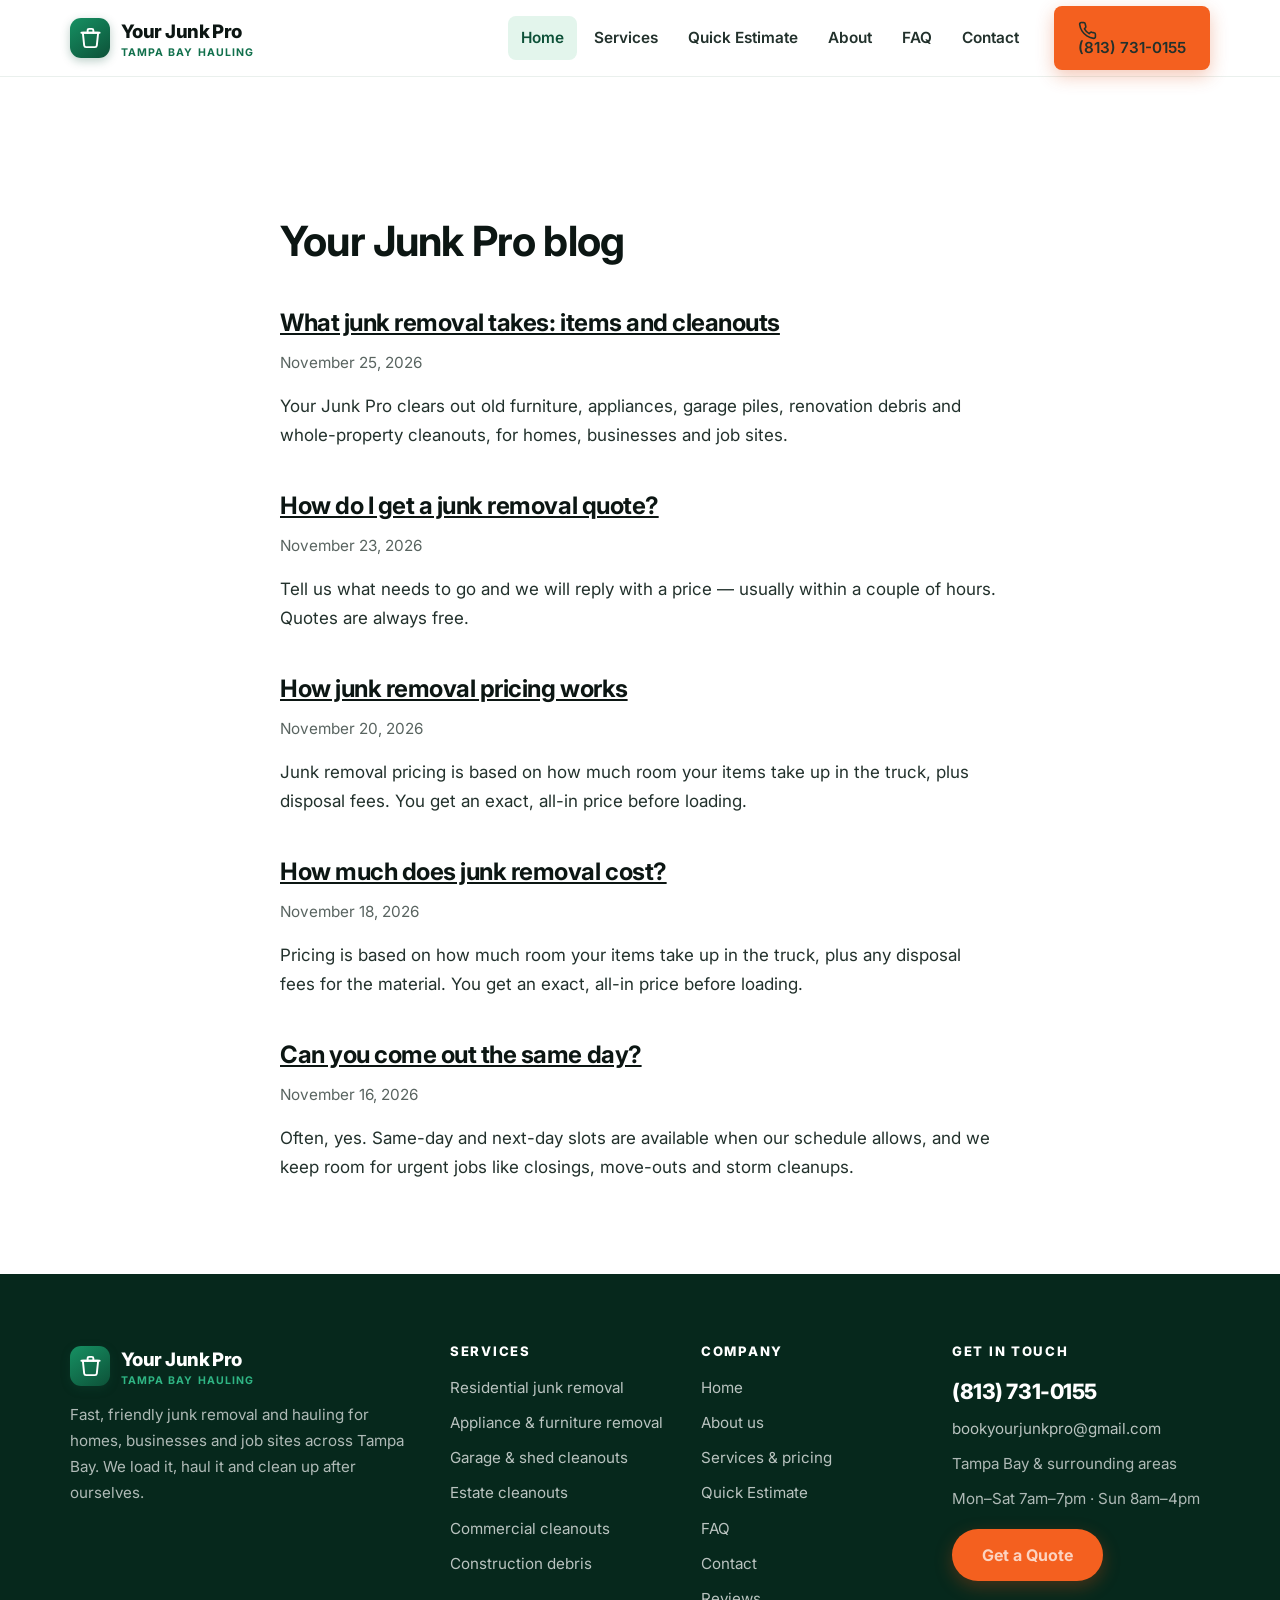
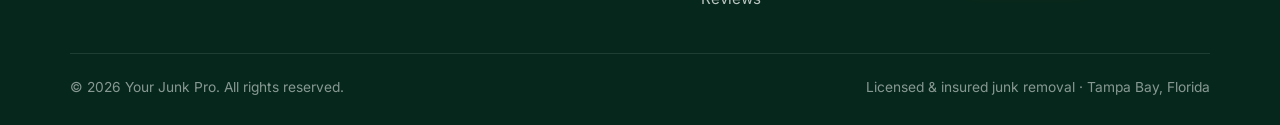
==== commit d09d91be: "chore: update blog" ====
--- a/blog/index.html
+++ b/blog/index.html
@@ -120,6 +120,5 @@
     </div>
   </div>
 </footer>
-<p data-lv-review="1" style="text-align:center;margin:24px 0"><a href="/review">Leave us a review</a></p>
 </body>
 </html>
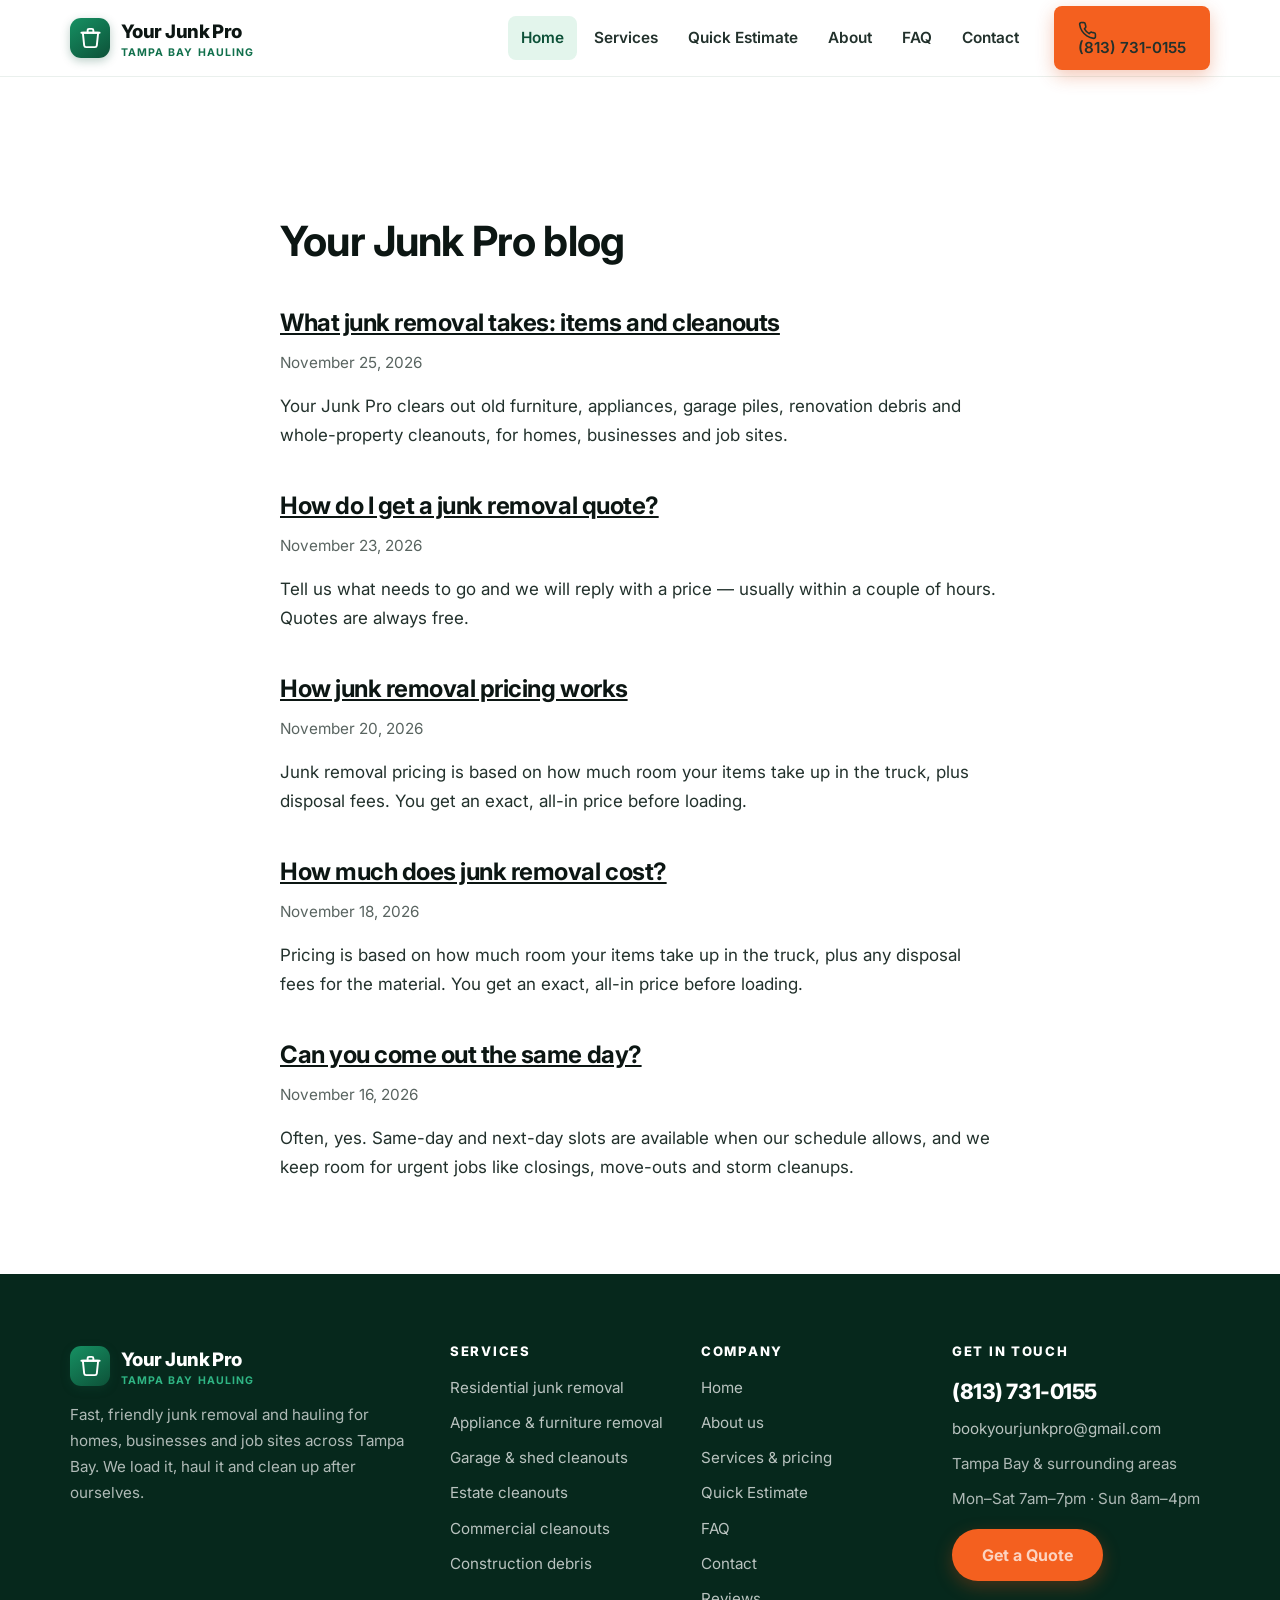
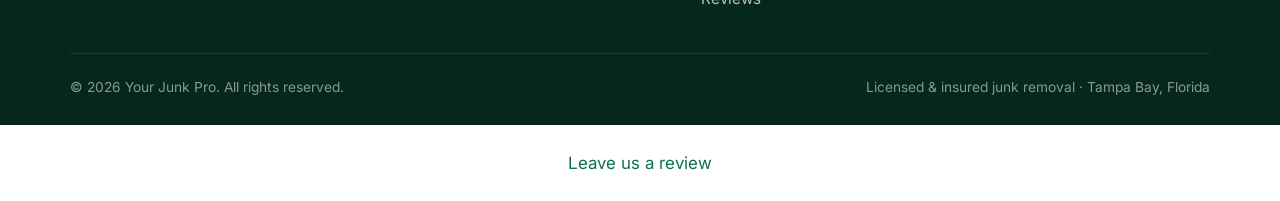
==== commit c4f4820c: "feat: add review page link" ====
--- a/blog/index.html
+++ b/blog/index.html
@@ -120,5 +120,6 @@
     </div>
   </div>
 </footer>
+<p data-lv-review="1" style="text-align:center;margin:24px 0"><a href="/review">Leave us a review</a></p>
 </body>
 </html>
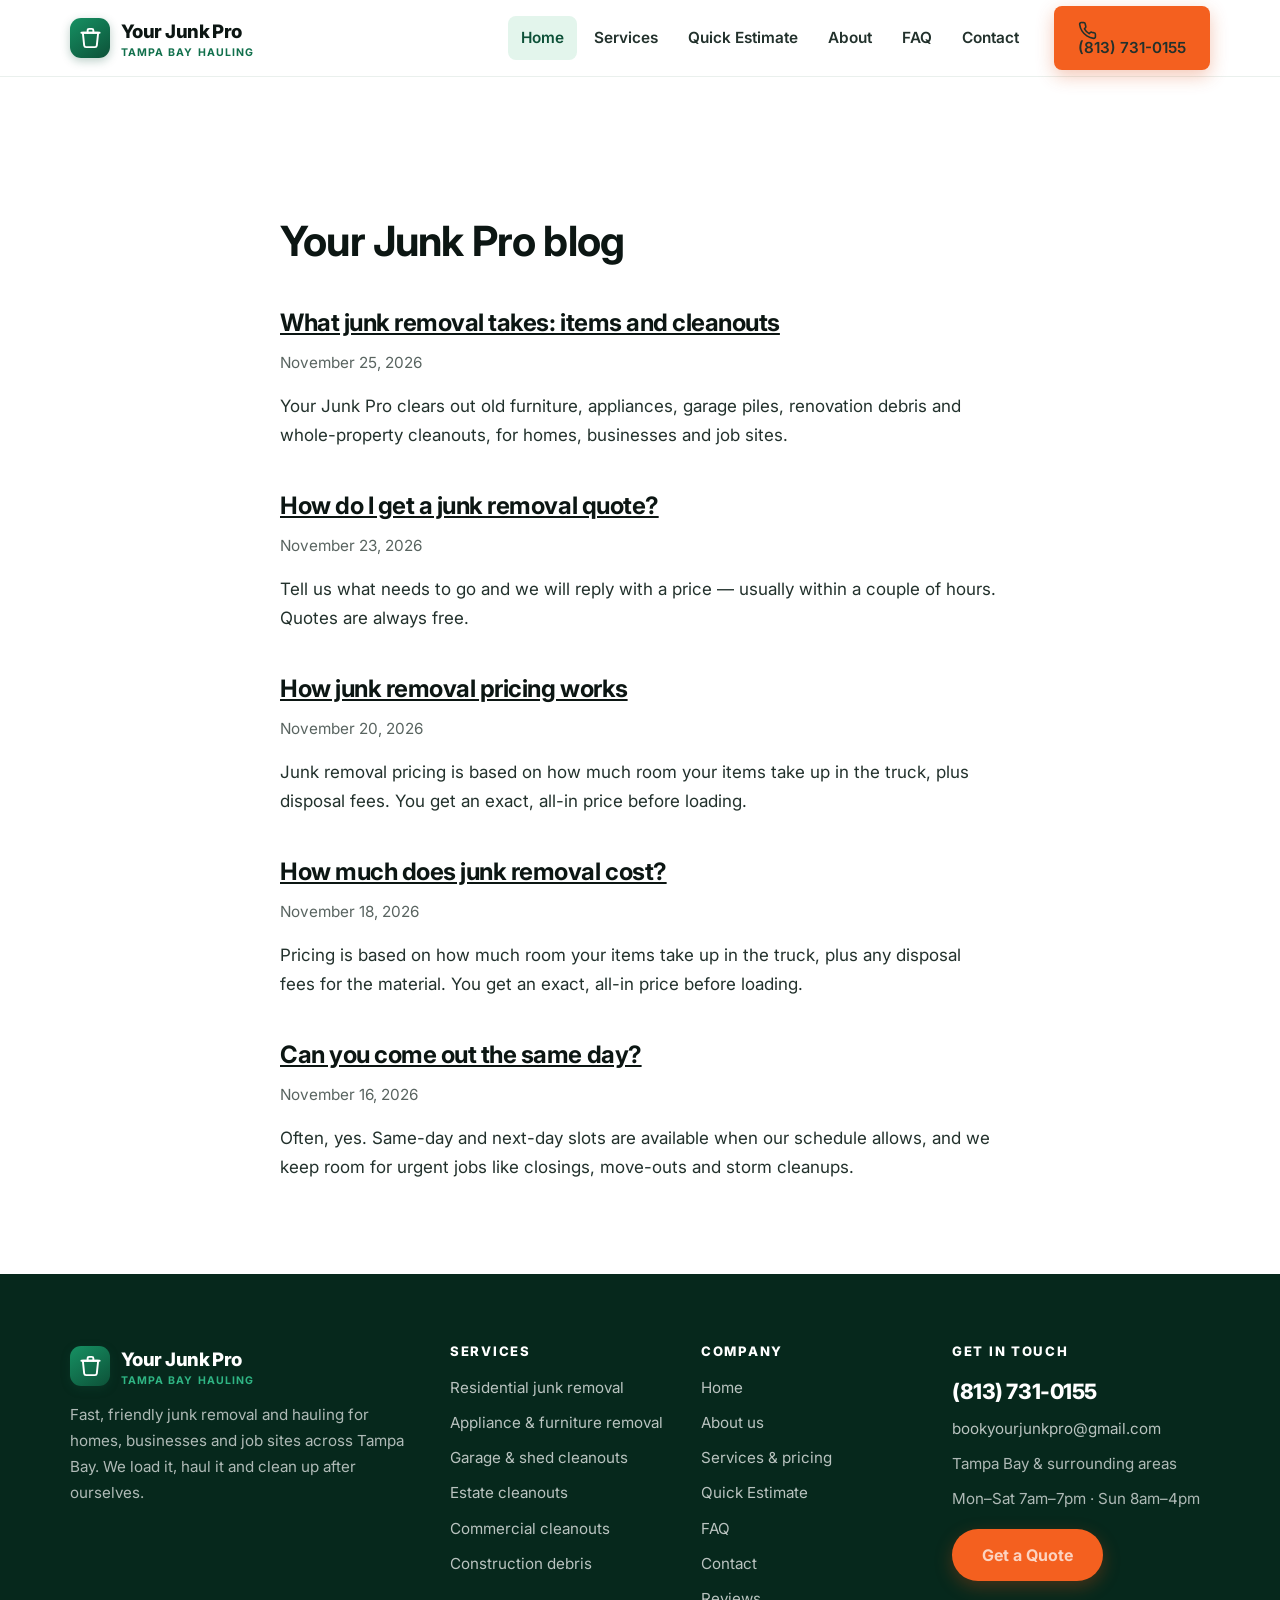
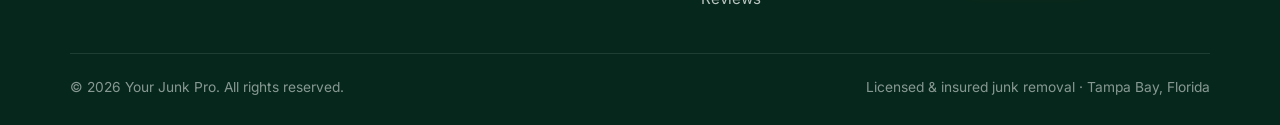
==== commit 4e0ec6b0: "chore: update blog" ====
--- a/blog/index.html
+++ b/blog/index.html
@@ -120,6 +120,5 @@
     </div>
   </div>
 </footer>
-<p data-lv-review="1" style="text-align:center;margin:24px 0"><a href="/review">Leave us a review</a></p>
 </body>
 </html>
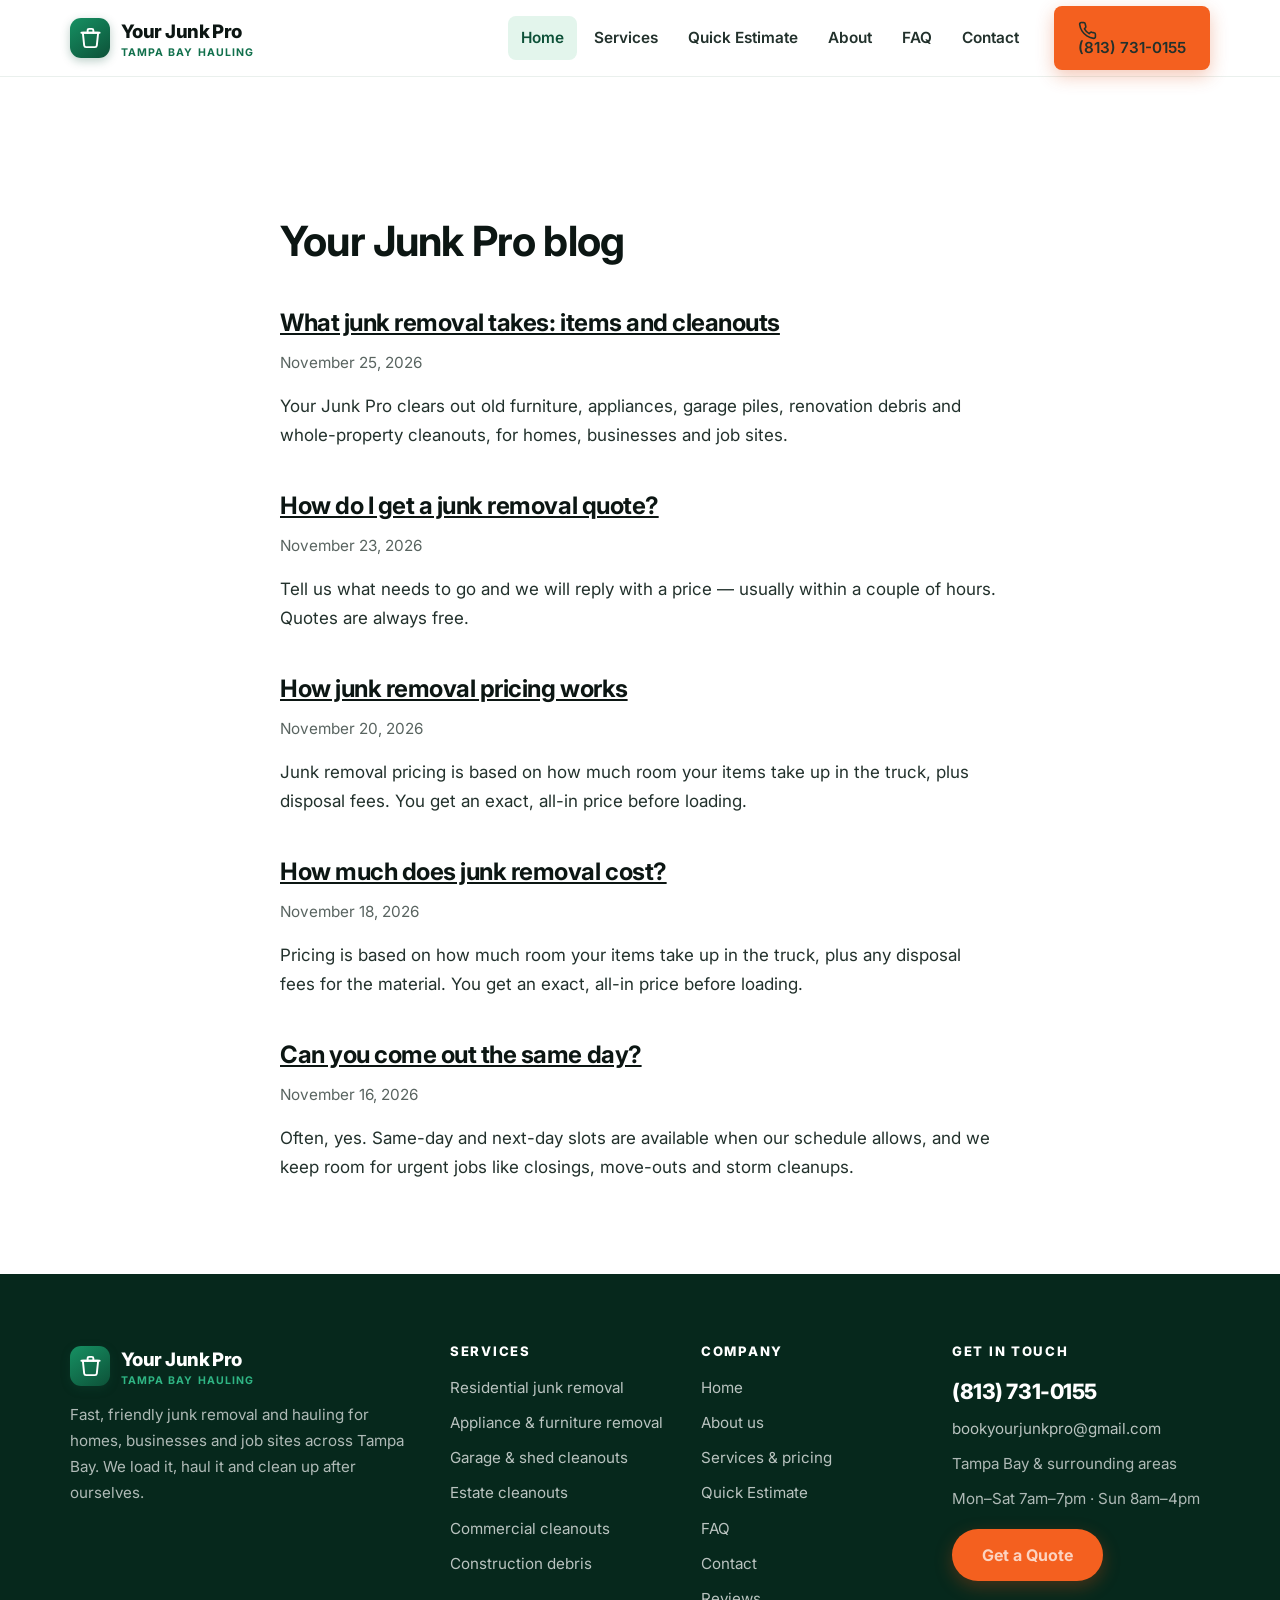
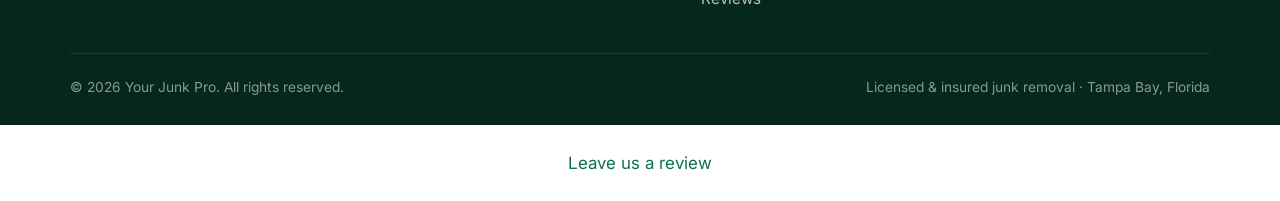
==== commit f5f34c5e: "feat: add review page link" ====
--- a/blog/index.html
+++ b/blog/index.html
@@ -120,5 +120,6 @@
     </div>
   </div>
 </footer>
+<p data-lv-review="1" style="text-align:center;margin:24px 0"><a href="/review">Leave us a review</a></p>
 </body>
 </html>
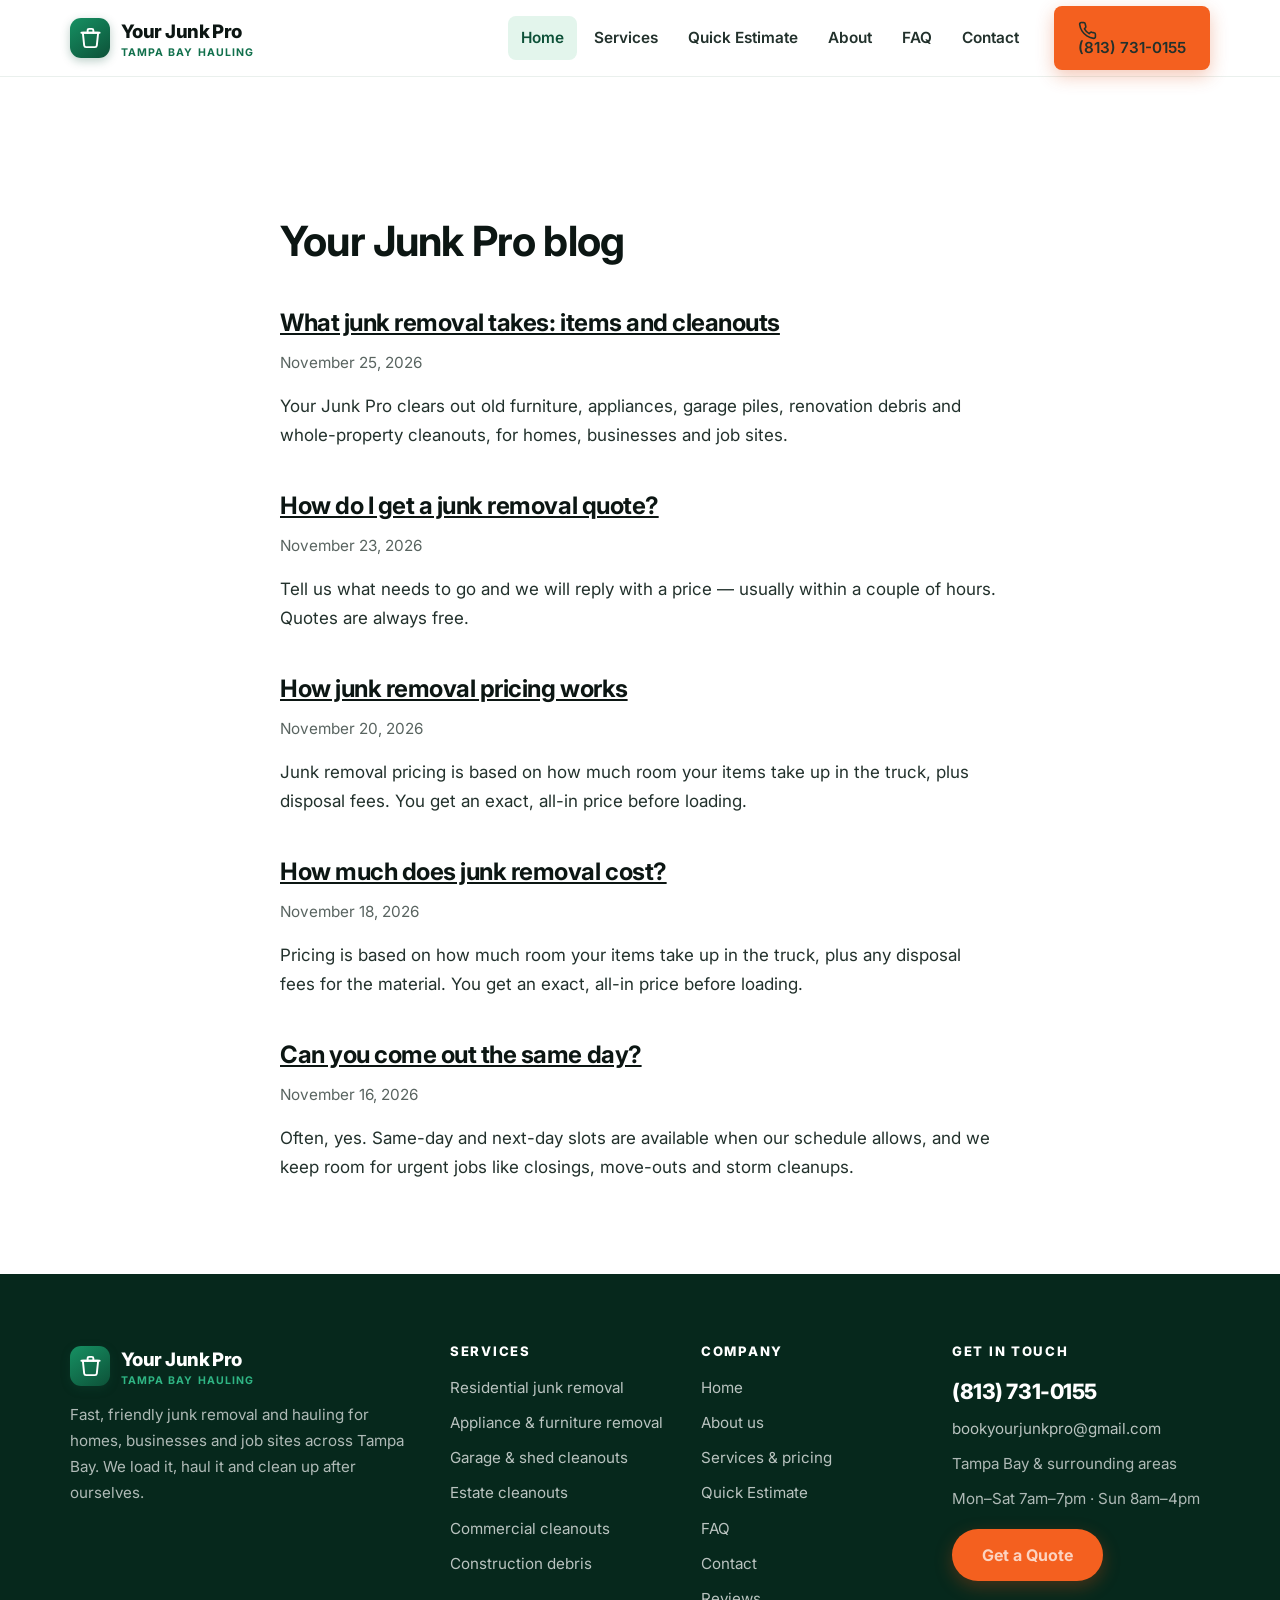
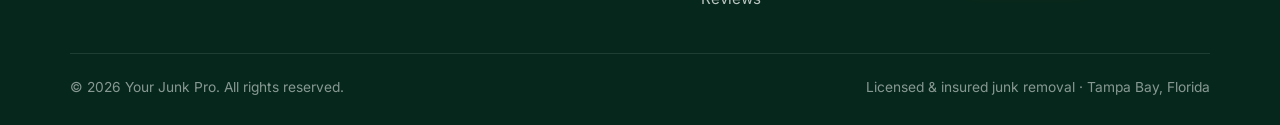
==== commit 7bdefacd: "chore: update blog" ====
--- a/blog/index.html
+++ b/blog/index.html
@@ -120,6 +120,5 @@
     </div>
   </div>
 </footer>
-<p data-lv-review="1" style="text-align:center;margin:24px 0"><a href="/review">Leave us a review</a></p>
 </body>
 </html>
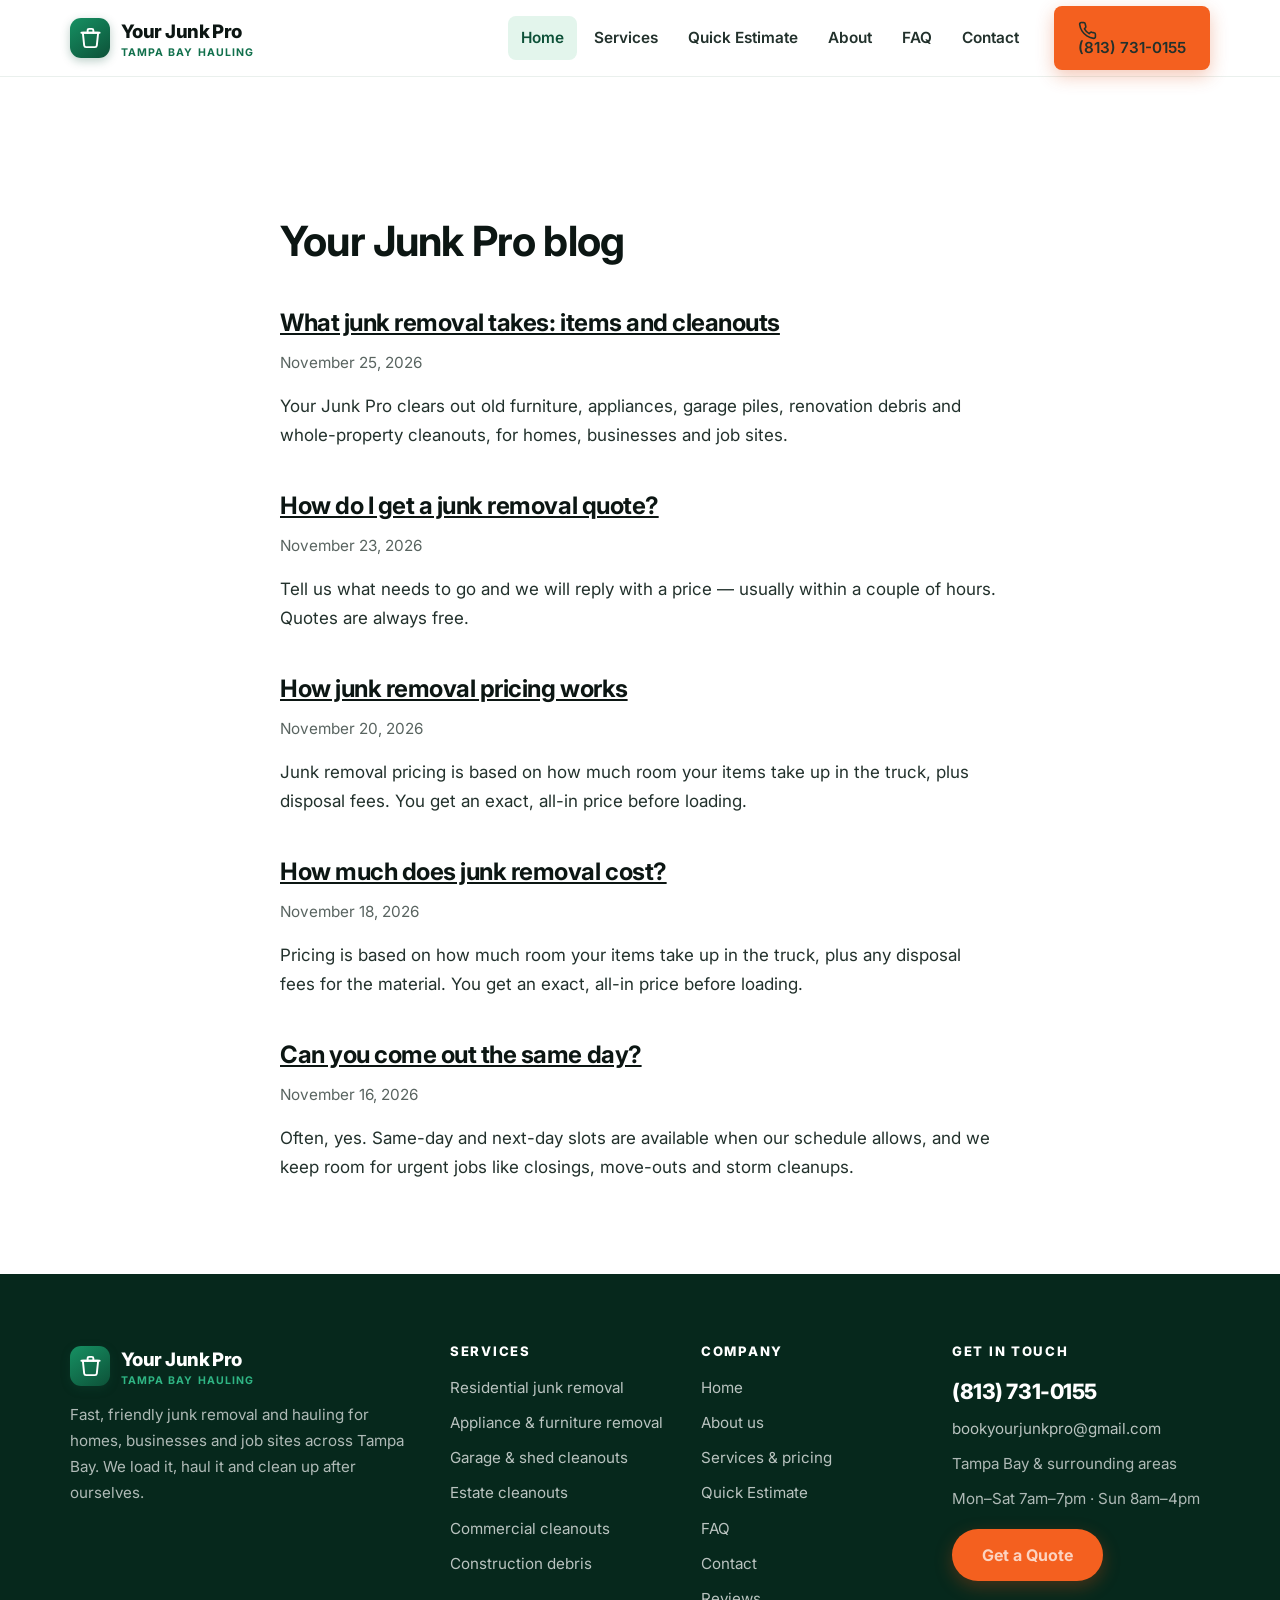
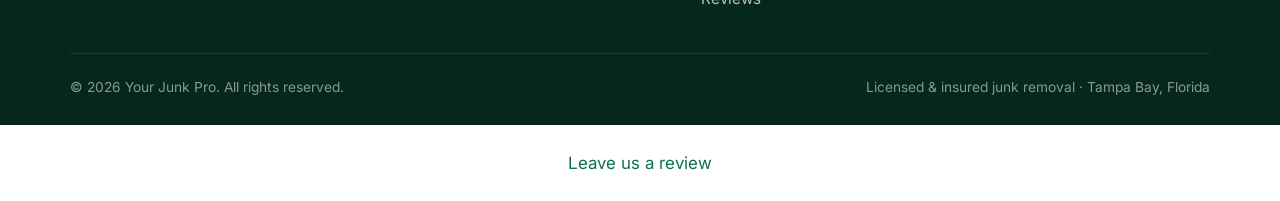
==== commit 566628a8: "feat: add review page link" ====
--- a/blog/index.html
+++ b/blog/index.html
@@ -120,5 +120,6 @@
     </div>
   </div>
 </footer>
+<p data-lv-review="1" style="text-align:center;margin:24px 0"><a href="/review">Leave us a review</a></p>
 </body>
 </html>
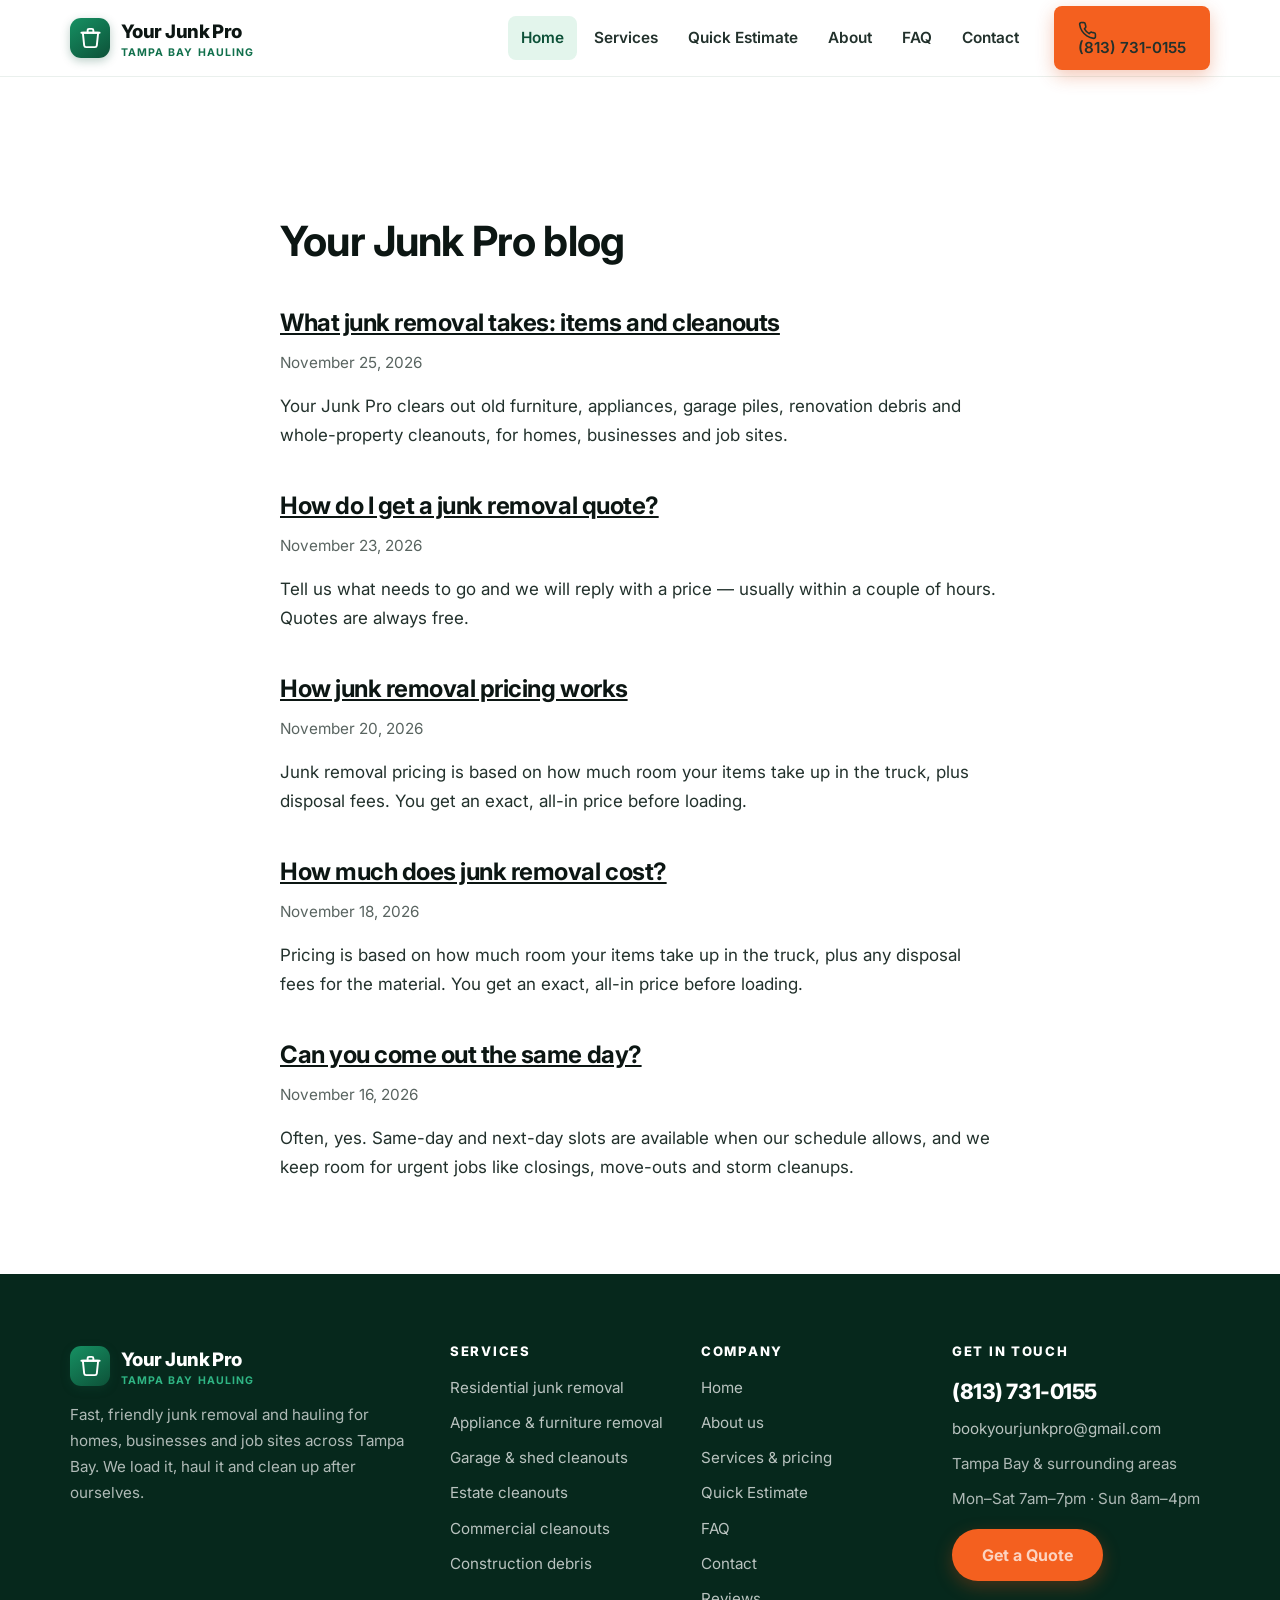
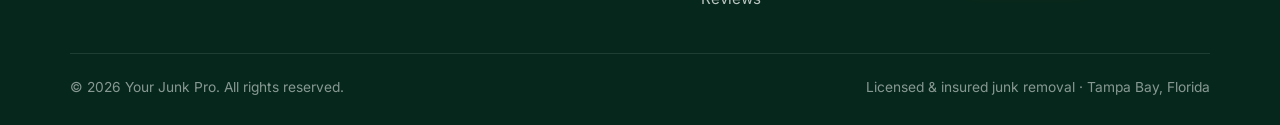
==== commit 7276a913: "chore: update blog" ====
--- a/blog/index.html
+++ b/blog/index.html
@@ -120,6 +120,5 @@
     </div>
   </div>
 </footer>
-<p data-lv-review="1" style="text-align:center;margin:24px 0"><a href="/review">Leave us a review</a></p>
 </body>
 </html>
